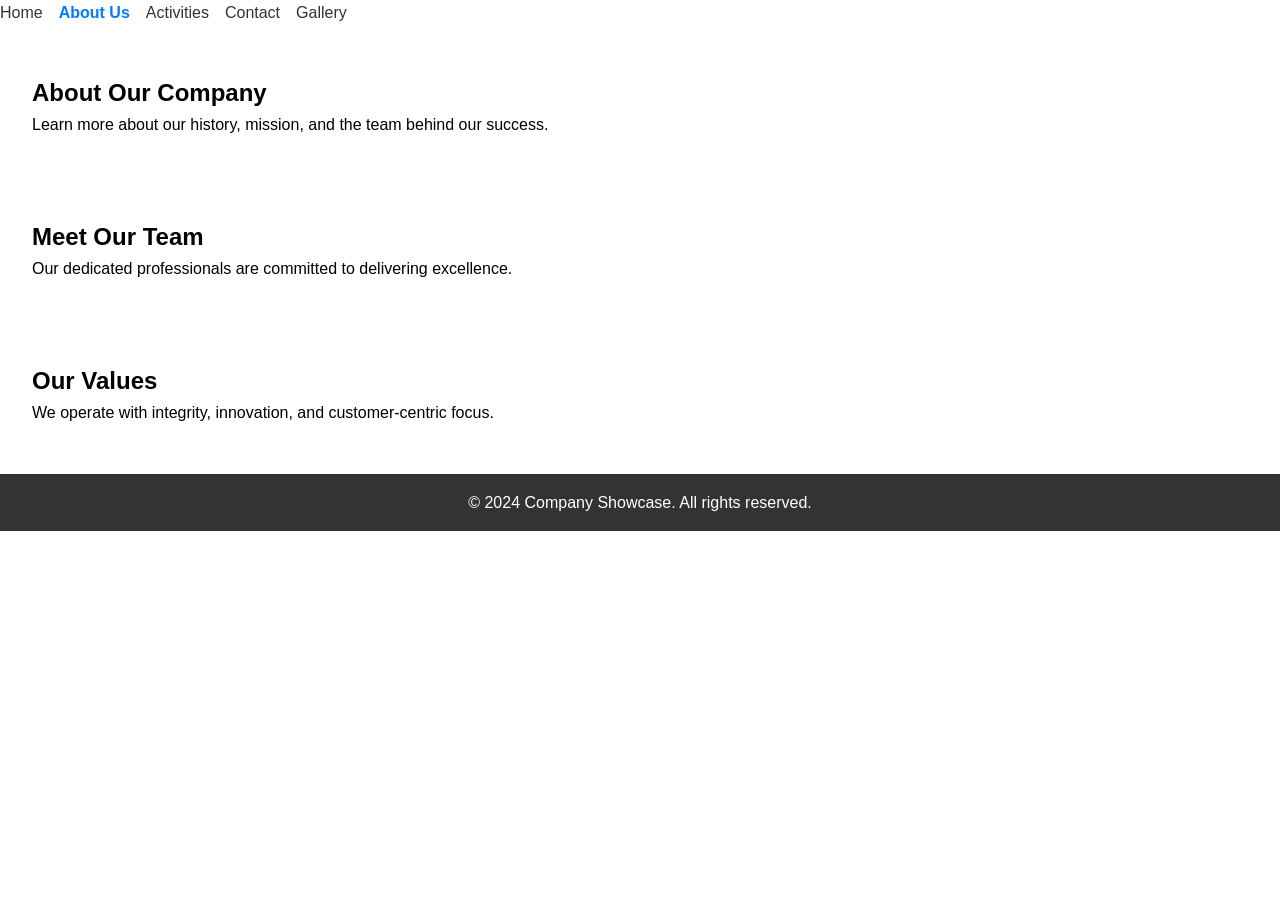
==== about.html @ d8c82934 "Task 1: Project initialization" ====
<!DOCTYPE html>
<html lang="en">
<head>
    <meta charset="UTF-8">
    <meta name="viewport" content="width=device-width, initial-scale=1.0">
    <title>About Us - Company Showcase</title>
    <link rel="stylesheet" href="css/style.css">
</head>
<body>
    <header>
        <!-- Navigation and company logo will go here -->
        <nav>
            <ul>
                <li><a href="index.html">Home</a></li>
                <li><a href="about.html" class="active">About Us</a></li>
                <li><a href="activities.html">Activities</a></li>
                <li><a href="contact.html">Contact</a></li>
                <li><a href="gallery.html">Gallery</a></li>
            </ul>
        </nav>
    </header>
    
    <main>
        <!-- Main content for about page will go here -->
        <section id="company-story">
            <h1>About Our Company</h1>
            <p>Learn more about our history, mission, and the team behind our success.</p>
        </section>
        
        <section id="team">
            <h2>Meet Our Team</h2>
            <p>Our dedicated professionals are committed to delivering excellence.</p>
        </section>
        
        <section id="values">
            <h2>Our Values</h2>
            <p>We operate with integrity, innovation, and customer-centric focus.</p>
        </section>
    </main>
    
    <footer>
        <!-- Footer content will go here -->
        <p>&copy; 2024 Company Showcase. All rights reserved.</p>
    </footer>
    
    <script src="js/main.js"></script>
</body>
</html>
---- css/style.css ----
/* Main CSS file for Company Showcase Website */
/* This file will be expanded in Task 2 */

/* Basic reset and setup */
* {
    margin: 0;
    padding: 0;
    box-sizing: border-box;
}

body {
    font-family: Arial, sans-serif;
    line-height: 1.6;
}

/* Basic navigation styling */
nav ul {
    list-style: none;
    display: flex;
    gap: 1rem;
}

nav a {
    text-decoration: none;
    color: #333;
}

nav a.active {
    font-weight: bold;
    color: #007bff;
}

/* Basic section styling */
section {
    padding: 2rem;
    margin: 1rem 0;
}

/* Basic footer styling */
footer {
    background-color: #333;
    color: white;
    text-align: center;
    padding: 1rem;
}
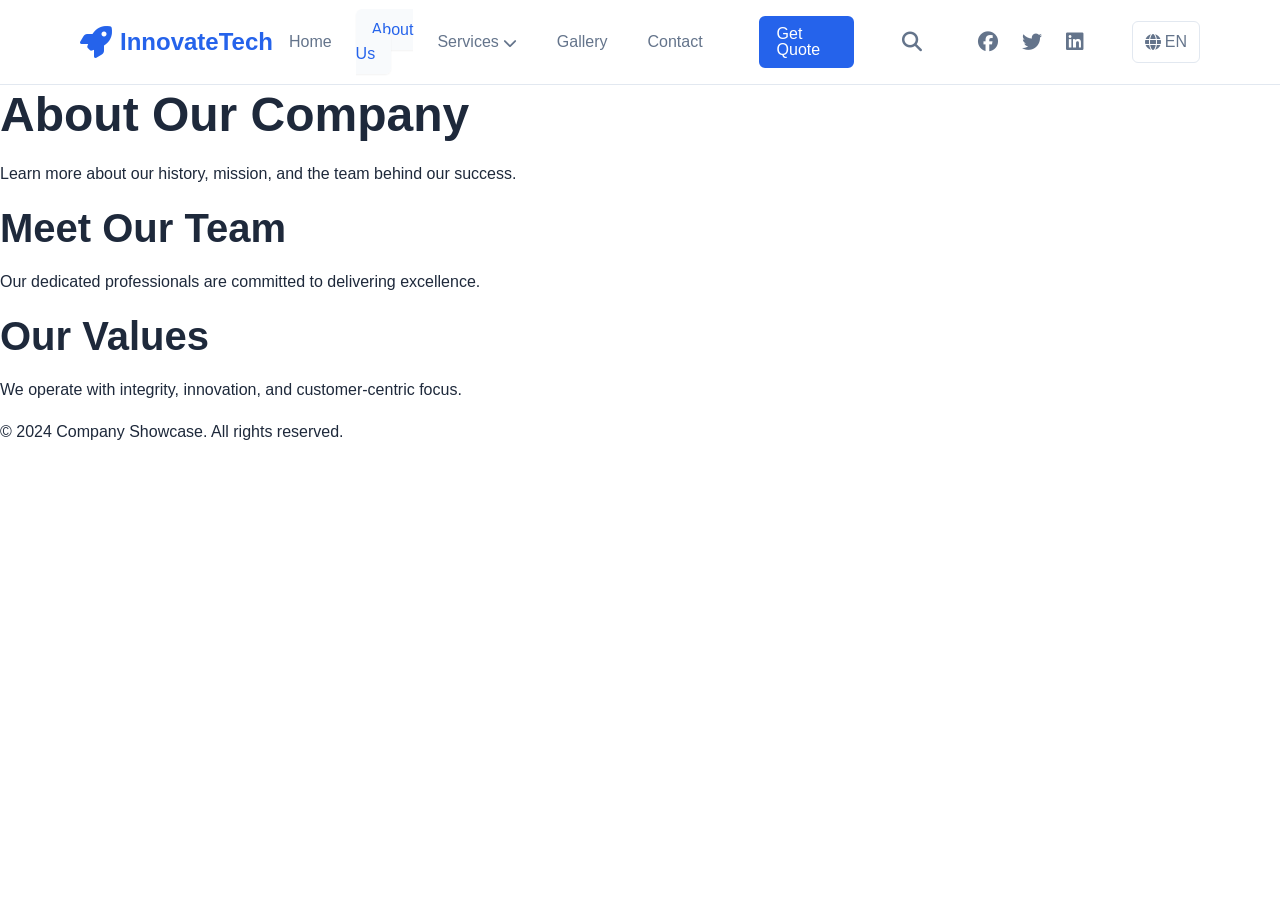
==== commit 7578d6d1: "Task - 3 & Task - 4" ====
--- a/about.html
+++ b/about.html
@@ -3,21 +3,117 @@
 <head>
     <meta charset="UTF-8">
     <meta name="viewport" content="width=device-width, initial-scale=1.0">
-    <title>About Us - Company Showcase</title>
+    <title>About Us - InnovateTech Solutions</title>
+    <meta name="description" content="Learn about InnovateTech Solutions - our history, mission, values, and the team behind our success in technology consulting.">
     <link rel="stylesheet" href="css/style.css">
+    <link rel="stylesheet" href="https://cdnjs.cloudflare.com/ajax/libs/font-awesome/6.4.0/css/all.min.css">
 </head>
 <body>
-    <header>
-        <!-- Navigation and company logo will go here -->
-        <nav>
-            <ul>
-                <li><a href="index.html">Home</a></li>
-                <li><a href="about.html" class="active">About Us</a></li>
-                <li><a href="activities.html">Activities</a></li>
-                <li><a href="contact.html">Contact</a></li>
-                <li><a href="gallery.html">Gallery</a></li>
-            </ul>
-        </nav>
+    <!-- Header with Navigation -->
+    <header class="header">
+        <div class="container">
+            <nav class="nav" role="navigation" aria-label="Main navigation">
+                <!-- Company Logo -->
+                <a href="index.html" class="nav-brand" aria-label="InnovateTech Solutions - Home">
+                    <i class="fas fa-rocket"></i>
+                    <span>InnovateTech</span>
+                </a>
+                
+                <!-- Desktop Navigation -->
+                <div class="nav-menu">
+                    <ul class="nav-links">
+                        <li><a href="index.html" class="nav-link">Home</a></li>
+                        <li><a href="about.html" class="nav-link active">About Us</a></li>
+                        <li class="nav-dropdown">
+                            <a href="activities.html" class="nav-link nav-dropdown-toggle">Services</a>
+                            <div class="nav-dropdown-menu">
+                                <a href="activities.html#web-development" class="nav-dropdown-item">Web Development</a>
+                                <a href="activities.html#mobile-solutions" class="nav-dropdown-item">Mobile Solutions</a>
+                                <a href="activities.html#cloud-services" class="nav-dropdown-item">Cloud Services</a>
+                                <a href="activities.html#digital-consulting" class="nav-dropdown-item">Digital Consulting</a>
+                            </div>
+                        </li>
+                        <li><a href="gallery.html" class="nav-link">Gallery</a></li>
+                        <li><a href="contact.html" class="nav-link">Contact</a></li>
+                    </ul>
+                    
+                    <!-- CTA Buttons -->
+                    <div class="nav-cta">
+                        <a href="contact.html" class="btn btn-primary">Get Quote</a>
+                    </div>
+                    
+                    <!-- Search -->
+                    <div class="nav-search">
+                        <button class="nav-search-toggle" aria-label="Search">
+                            <i class="fas fa-search"></i>
+                        </button>
+                        <div class="nav-search-form">
+                            <input type="search" class="nav-search-input" placeholder="Search..." aria-label="Search">
+                        </div>
+                    </div>
+                    
+                    <!-- Social Media -->
+                    <div class="nav-social">
+                        <a href="#" class="nav-social-link" aria-label="Facebook">
+                            <i class="fab fa-facebook"></i>
+                        </a>
+                        <a href="#" class="nav-social-link" aria-label="Twitter">
+                            <i class="fab fa-twitter"></i>
+                        </a>
+                        <a href="#" class="nav-social-link" aria-label="LinkedIn">
+                            <i class="fab fa-linkedin"></i>
+                        </a>
+                    </div>
+                    
+                    <!-- Language Switcher -->
+                    <div class="nav-language">
+                        <button class="nav-language-toggle" aria-label="Language">
+                            <i class="fas fa-globe"></i>
+                            EN
+                        </button>
+                        <div class="nav-language-menu">
+                            <a href="#" class="nav-language-option" data-lang="en">English</a>
+                            <a href="#" class="nav-language-option" data-lang="es">Español</a>
+                            <a href="#" class="nav-language-option" data-lang="fr">Français</a>
+                        </div>
+                    </div>
+                    
+                    <!-- Mobile Menu Toggle -->
+                    <button class="nav-toggle" id="nav-toggle" aria-label="Toggle navigation menu" aria-expanded="false">
+                        <span></span>
+                        <span></span>
+                        <span></span>
+                    </button>
+                </div>
+            </nav>
+        </div>
+        
+        <!-- Mobile Navigation Menu -->
+        <div class="nav-mobile" id="nav-mobile">
+            <div class="nav-mobile-header">
+                <div class="nav-mobile-brand">
+                    <i class="fas fa-rocket"></i>
+                    <span>InnovateTech</span>
+                </div>
+                <button class="nav-mobile-close" aria-label="Close mobile menu">
+                    <i class="fas fa-times"></i>
+                </button>
+            </div>
+            <div class="nav-mobile-links">
+                <a href="index.html" class="nav-mobile-link">Home</a>
+                <a href="about.html" class="nav-mobile-link active">About Us</a>
+                <a href="activities.html" class="nav-mobile-link">Services</a>
+                <a href="gallery.html" class="nav-mobile-link">Gallery</a>
+                <a href="contact.html" class="nav-mobile-link">Contact</a>
+            </div>
+            <div class="nav-mobile-cta">
+                <a href="contact.html" class="btn btn-primary">Get Quote</a>
+                <a href="tel:+1234567890" class="btn btn-outline">Call Us</a>
+            </div>
+        </div>
+        
+        <!-- Mobile Menu Overlay -->
+        <div class="nav-overlay" id="nav-overlay"></div>
     </header>
     
     <main>
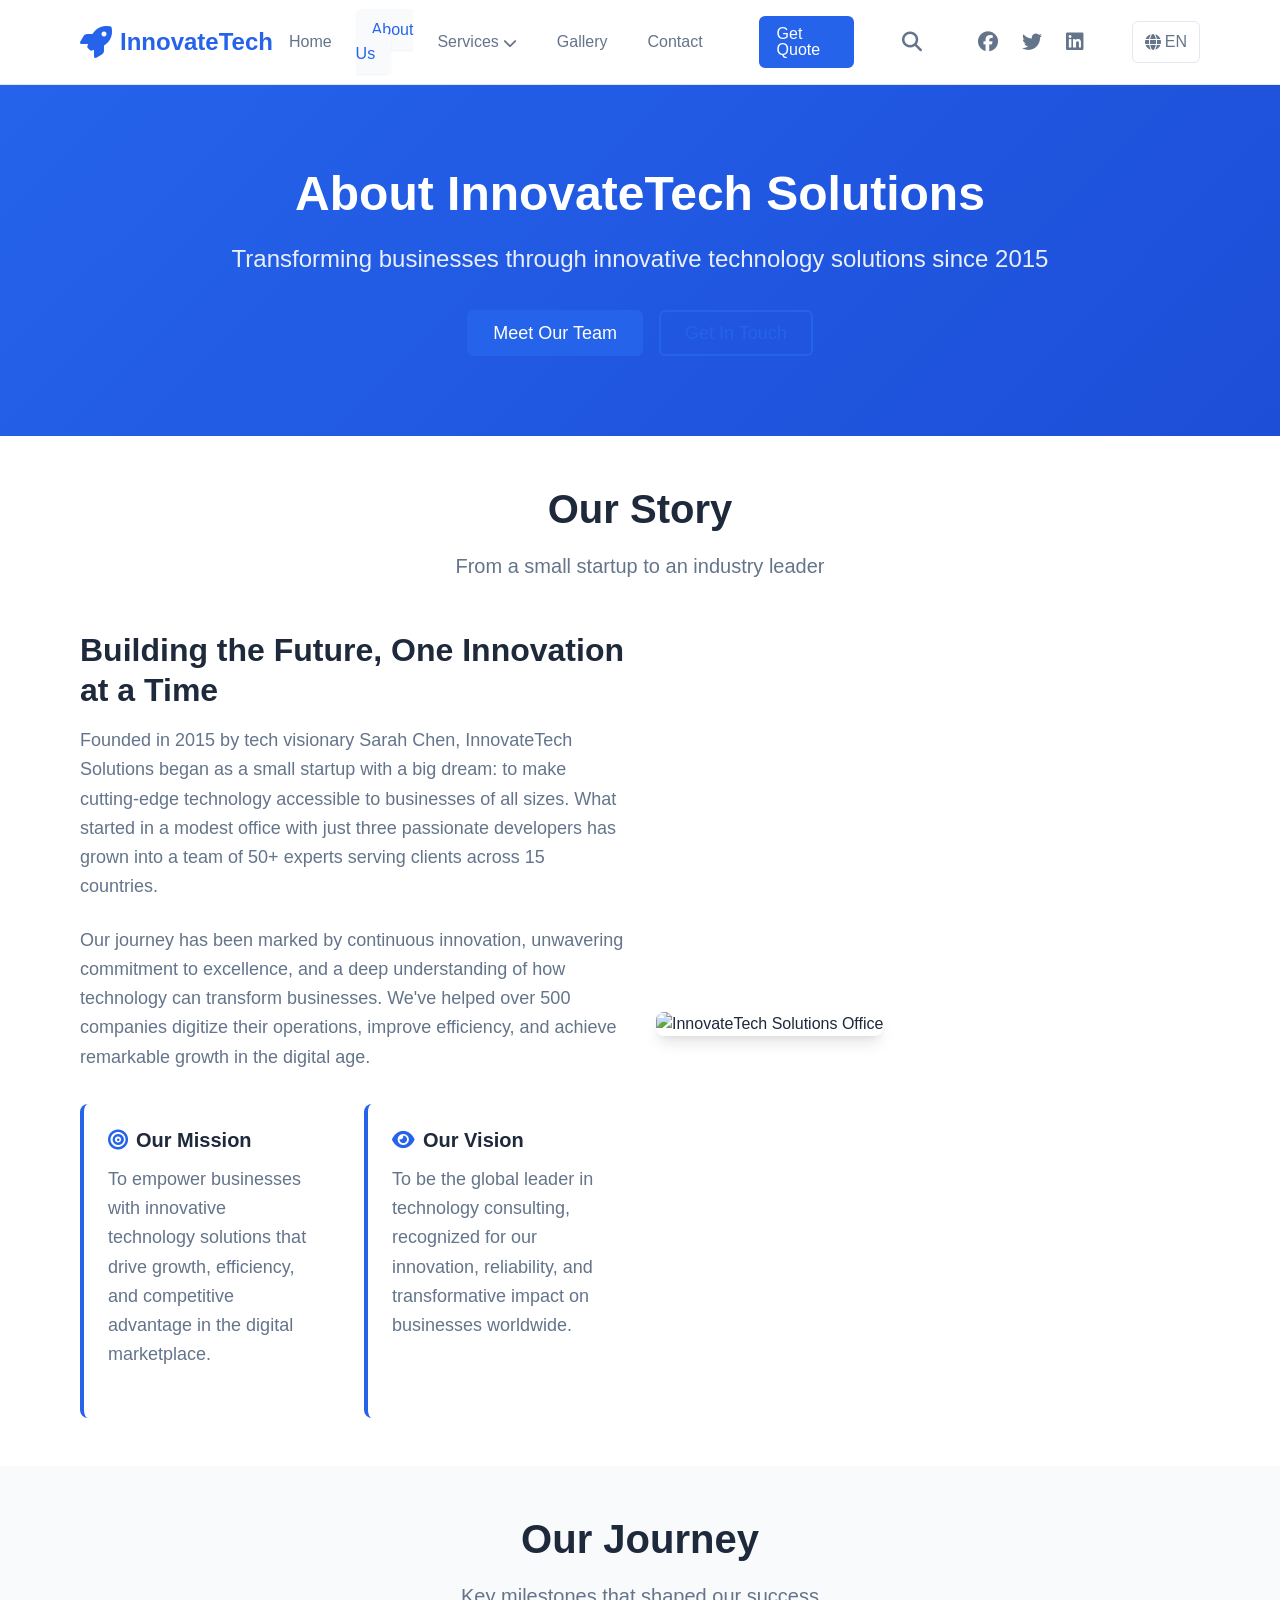
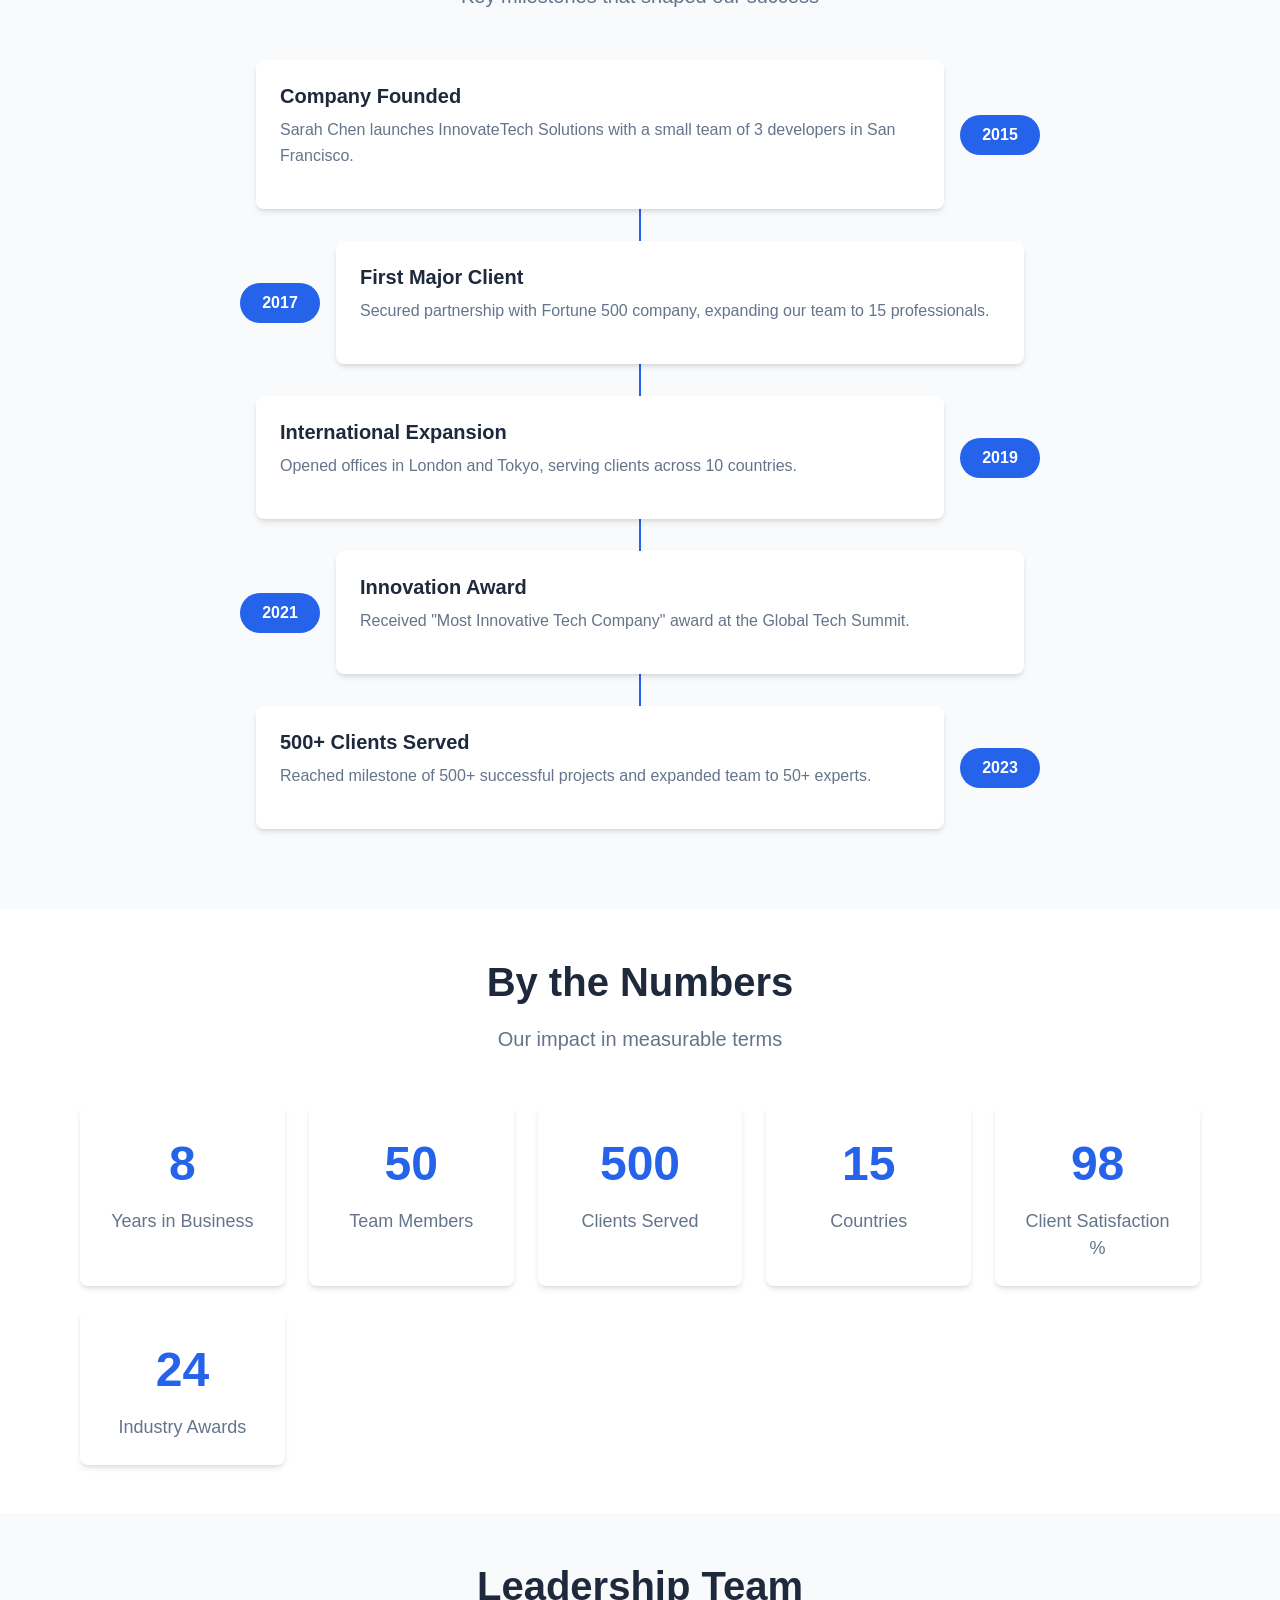
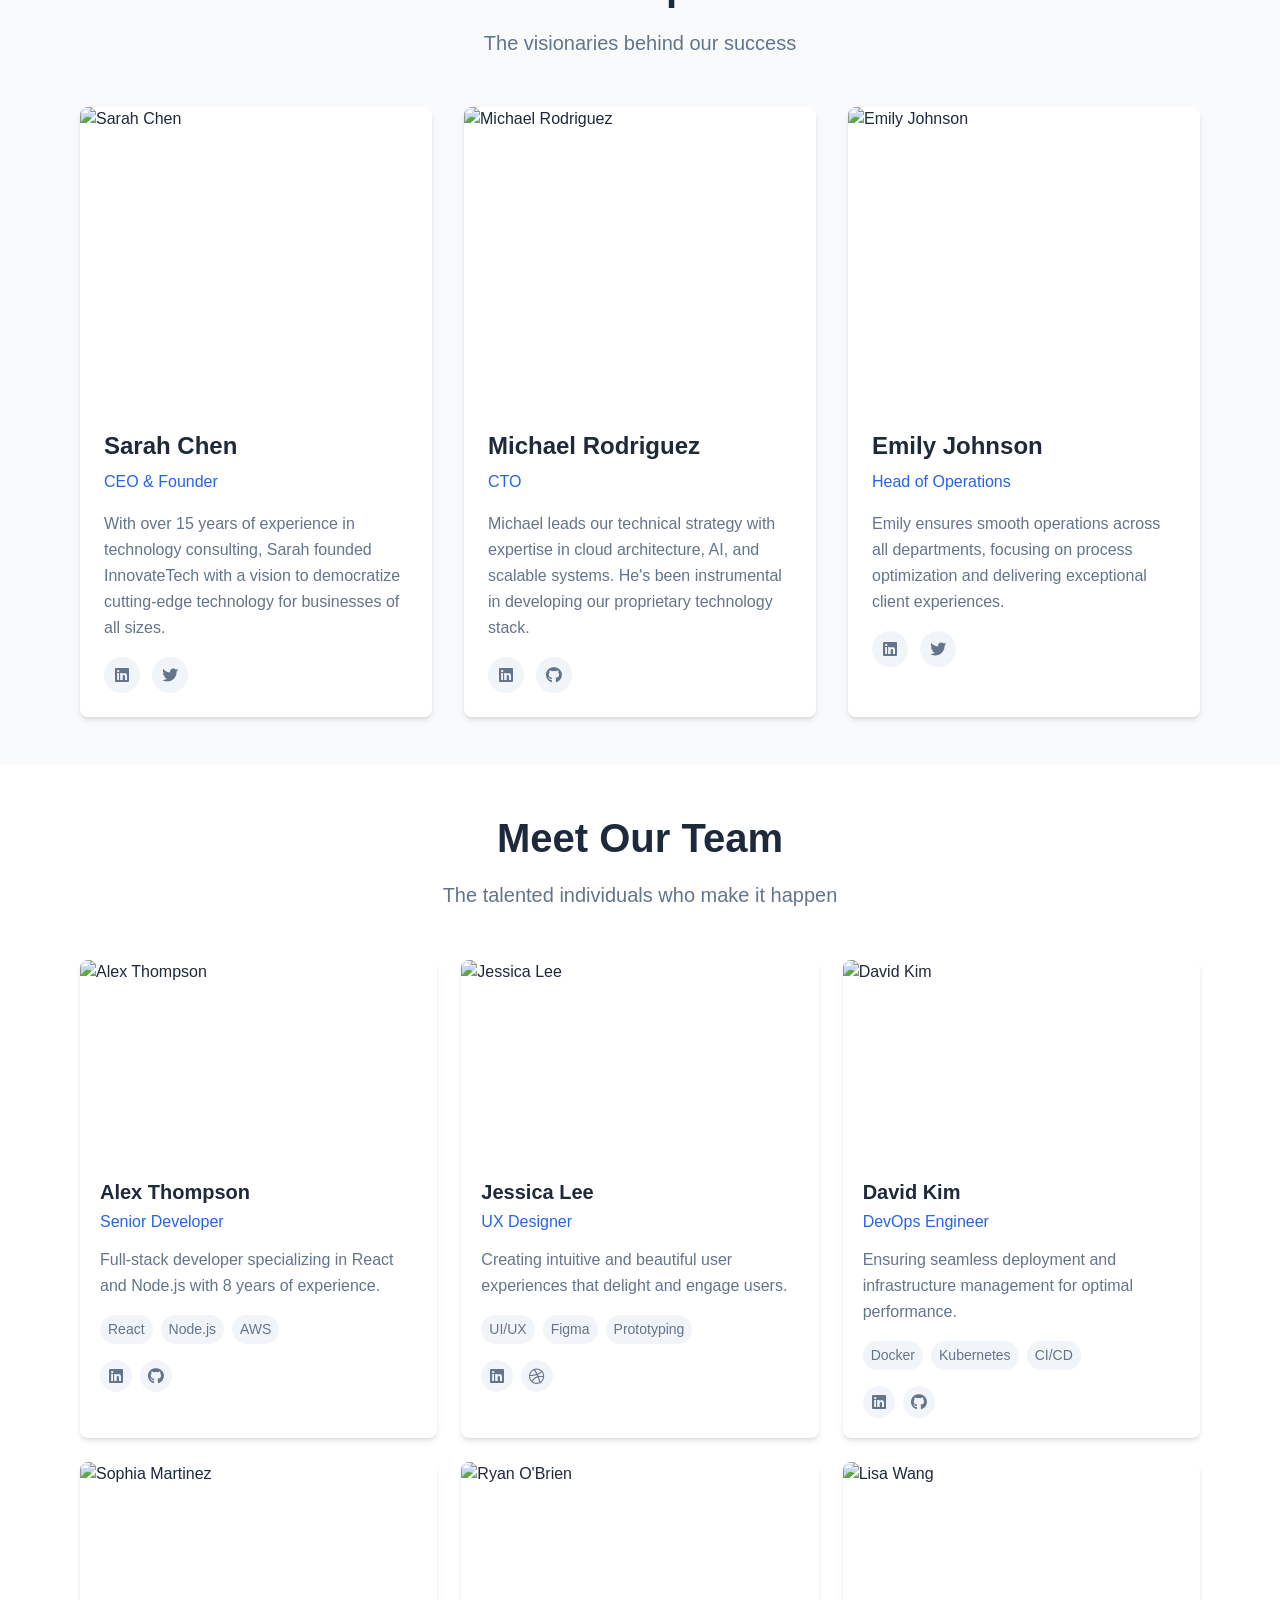
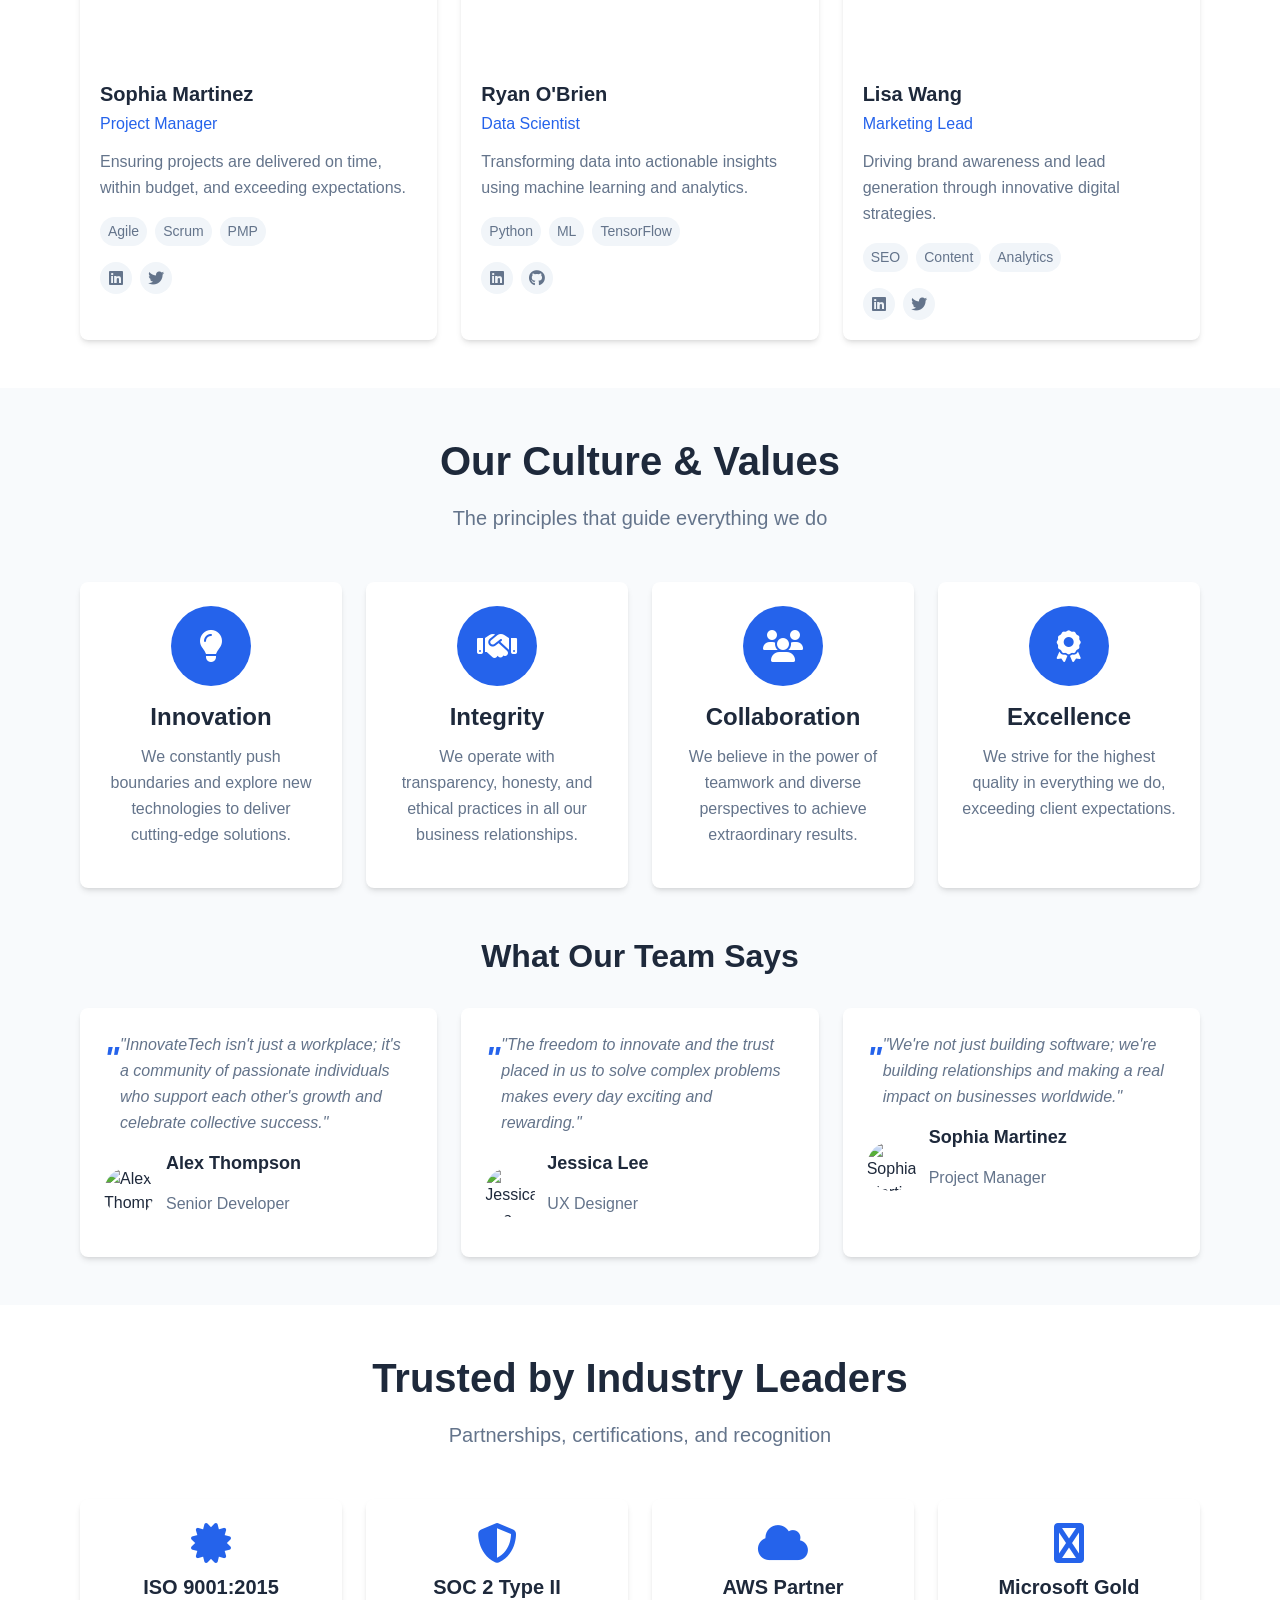
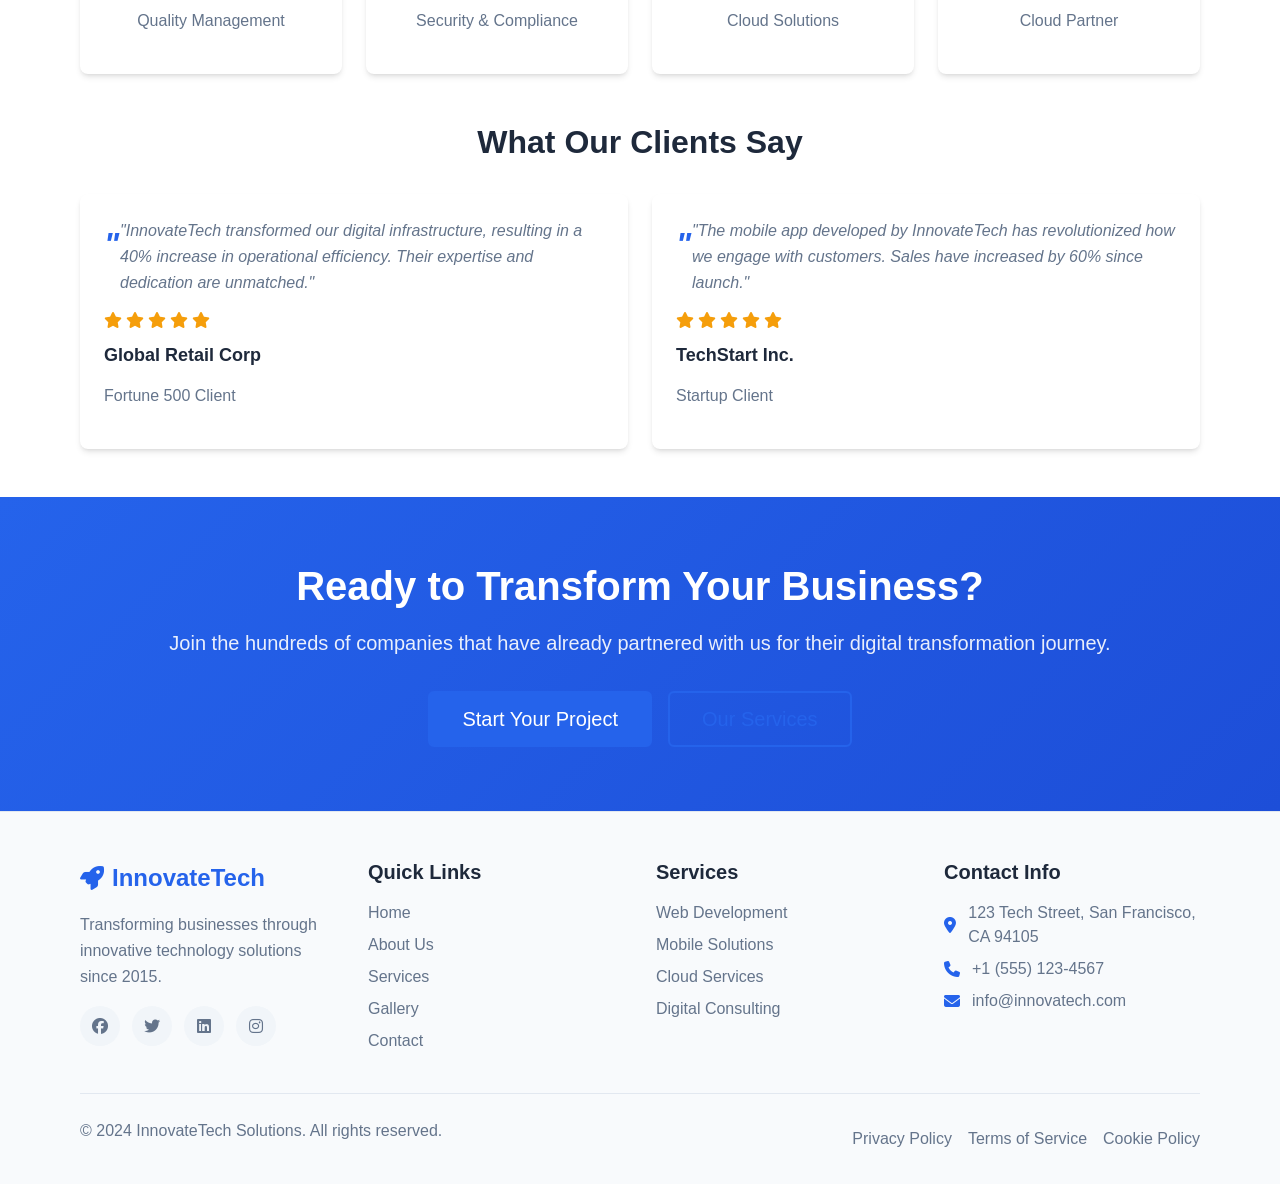
==== commit 57a77bf9: "Implement comprehensive About Us page with company story, team profiles, culture, statistics, leader" ====
--- a/about.html
+++ b/about.html
@@ -115,30 +115,627 @@
         <!-- Mobile Menu Overlay -->
         <div class="nav-overlay" id="nav-overlay"></div>
     </header>
-    
+
     <main>
-        <!-- Main content for about page will go here -->
-        <section id="company-story">
-            <h1>About Our Company</h1>
-            <p>Learn more about our history, mission, and the team behind our success.</p>
-        </section>
-        
-        <section id="team">
-            <h2>Meet Our Team</h2>
-            <p>Our dedicated professionals are committed to delivering excellence.</p>
-        </section>
-        
-        <section id="values">
-            <h2>Our Values</h2>
-            <p>We operate with integrity, innovation, and customer-centric focus.</p>
+        <!-- Hero Section -->
+        <section class="hero hero-about">
+            <div class="container">
+                <div class="hero-content">
+                    <h1 class="hero-title">About InnovateTech Solutions</h1>
+                    <p class="hero-subtitle">Transforming businesses through innovative technology solutions since 2015</p>
+                    <div class="hero-cta">
+                        <a href="#team" class="btn btn-primary">Meet Our Team</a>
+                        <a href="#contact" class="btn btn-outline">Get In Touch</a>
+                    </div>
+                </div>
+            </div>
+        </section>
+
+        <!-- Company Story Section -->
+        <section id="company-story" class="section">
+            <div class="container">
+                <div class="section-header">
+                    <h2 class="section-title">Our Story</h2>
+                    <p class="section-subtitle">From a small startup to an industry leader</p>
+                </div>
+                
+                <div class="story-content">
+                    <div class="story-text">
+                        <h3>Building the Future, One Innovation at a Time</h3>
+                        <p>Founded in 2015 by tech visionary Sarah Chen, InnovateTech Solutions began as a small startup with a big dream: to make cutting-edge technology accessible to businesses of all sizes. What started in a modest office with just three passionate developers has grown into a team of 50+ experts serving clients across 15 countries.</p>
+                        
+                        <p>Our journey has been marked by continuous innovation, unwavering commitment to excellence, and a deep understanding of how technology can transform businesses. We've helped over 500 companies digitize their operations, improve efficiency, and achieve remarkable growth in the digital age.</p>
+                        
+                        <div class="mission-vision">
+                            <div class="mission">
+                                <h4><i class="fas fa-bullseye"></i> Our Mission</h4>
+                                <p>To empower businesses with innovative technology solutions that drive growth, efficiency, and competitive advantage in the digital marketplace.</p>
+                            </div>
+                            <div class="vision">
+                                <h4><i class="fas fa-eye"></i> Our Vision</h4>
+                                <p>To be the global leader in technology consulting, recognized for our innovation, reliability, and transformative impact on businesses worldwide.</p>
+                            </div>
+                        </div>
+                    </div>
+                    
+                    <div class="story-image">
+                        <img src="https://via.placeholder.com/600x400/2563eb/ffffff?text=Our+Office" alt="InnovateTech Solutions Office">
+                    </div>
+                </div>
+            </div>
+        </section>
+
+        <!-- Timeline Section -->
+        <section id="timeline" class="section section-secondary">
+            <div class="container">
+                <div class="section-header">
+                    <h2 class="section-title">Our Journey</h2>
+                    <p class="section-subtitle">Key milestones that shaped our success</p>
+                </div>
+                
+                <div class="timeline">
+                    <div class="timeline-item">
+                        <div class="timeline-year">2015</div>
+                        <div class="timeline-content">
+                            <h3>Company Founded</h3>
+                            <p>Sarah Chen launches InnovateTech Solutions with a small team of 3 developers in San Francisco.</p>
+                        </div>
+                    </div>
+                    
+                    <div class="timeline-item">
+                        <div class="timeline-year">2017</div>
+                        <div class="timeline-content">
+                            <h3>First Major Client</h3>
+                            <p>Secured partnership with Fortune 500 company, expanding our team to 15 professionals.</p>
+                        </div>
+                    </div>
+                    
+                    <div class="timeline-item">
+                        <div class="timeline-year">2019</div>
+                        <div class="timeline-content">
+                            <h3>International Expansion</h3>
+                            <p>Opened offices in London and Tokyo, serving clients across 10 countries.</p>
+                        </div>
+                    </div>
+                    
+                    <div class="timeline-item">
+                        <div class="timeline-year">2021</div>
+                        <div class="timeline-content">
+                            <h3>Innovation Award</h3>
+                            <p>Received "Most Innovative Tech Company" award at the Global Tech Summit.</p>
+                        </div>
+                    </div>
+                    
+                    <div class="timeline-item">
+                        <div class="timeline-year">2023</div>
+                        <div class="timeline-content">
+                            <h3>500+ Clients Served</h3>
+                            <p>Reached milestone of 500+ successful projects and expanded team to 50+ experts.</p>
+                        </div>
+                    </div>
+                </div>
+            </div>
+        </section>
+
+        <!-- Company Statistics Section -->
+        <section id="statistics" class="section">
+            <div class="container">
+                <div class="section-header">
+                    <h2 class="section-title">By the Numbers</h2>
+                    <p class="section-subtitle">Our impact in measurable terms</p>
+                </div>
+                
+                <div class="stats-grid">
+                    <div class="stat-item">
+                        <div class="stat-number" data-target="8">0</div>
+                        <div class="stat-label">Years in Business</div>
+                    </div>
+                    <div class="stat-item">
+                        <div class="stat-number" data-target="50">0</div>
+                        <div class="stat-label">Team Members</div>
+                    </div>
+                    <div class="stat-item">
+                        <div class="stat-number" data-target="500">0</div>
+                        <div class="stat-label">Clients Served</div>
+                    </div>
+                    <div class="stat-item">
+                        <div class="stat-number" data-target="15">0</div>
+                        <div class="stat-label">Countries</div>
+                    </div>
+                    <div class="stat-item">
+                        <div class="stat-number" data-target="98">0</div>
+                        <div class="stat-label">Client Satisfaction %</div>
+                    </div>
+                    <div class="stat-item">
+                        <div class="stat-number" data-target="24">0</div>
+                        <div class="stat-label">Industry Awards</div>
+                    </div>
+                </div>
+            </div>
+        </section>
+
+        <!-- Leadership Section -->
+        <section id="leadership" class="section section-secondary">
+            <div class="container">
+                <div class="section-header">
+                    <h2 class="section-title">Leadership Team</h2>
+                    <p class="section-subtitle">The visionaries behind our success</p>
+                </div>
+                
+                <div class="leadership-grid">
+                    <div class="leader-card">
+                        <div class="leader-image">
+                            <img src="https://via.placeholder.com/300x300/2563eb/ffffff?text=Sarah+Chen" alt="Sarah Chen">
+                        </div>
+                        <div class="leader-info">
+                            <h3>Sarah Chen</h3>
+                            <p class="leader-title">CEO & Founder</p>
+                            <p class="leader-bio">With over 15 years of experience in technology consulting, Sarah founded InnovateTech with a vision to democratize cutting-edge technology for businesses of all sizes.</p>
+                            <div class="leader-social">
+                                <a href="#" aria-label="Sarah Chen LinkedIn"><i class="fab fa-linkedin"></i></a>
+                                <a href="#" aria-label="Sarah Chen Twitter"><i class="fab fa-twitter"></i></a>
+                            </div>
+                        </div>
+                    </div>
+                    
+                    <div class="leader-card">
+                        <div class="leader-image">
+                            <img src="https://via.placeholder.com/300x300/2563eb/ffffff?text=Michael+Rodriguez" alt="Michael Rodriguez">
+                        </div>
+                        <div class="leader-info">
+                            <h3>Michael Rodriguez</h3>
+                            <p class="leader-title">CTO</p>
+                            <p class="leader-bio">Michael leads our technical strategy with expertise in cloud architecture, AI, and scalable systems. He's been instrumental in developing our proprietary technology stack.</p>
+                            <div class="leader-social">
+                                <a href="#" aria-label="Michael Rodriguez LinkedIn"><i class="fab fa-linkedin"></i></a>
+                                <a href="#" aria-label="Michael Rodriguez GitHub"><i class="fab fa-github"></i></a>
+                            </div>
+                        </div>
+                    </div>
+                    
+                    <div class="leader-card">
+                        <div class="leader-image">
+                            <img src="https://via.placeholder.com/300x300/2563eb/ffffff?text=Emily+Johnson" alt="Emily Johnson">
+                        </div>
+                        <div class="leader-info">
+                            <h3>Emily Johnson</h3>
+                            <p class="leader-title">Head of Operations</p>
+                            <p class="leader-bio">Emily ensures smooth operations across all departments, focusing on process optimization and delivering exceptional client experiences.</p>
+                            <div class="leader-social">
+                                <a href="#" aria-label="Emily Johnson LinkedIn"><i class="fab fa-linkedin"></i></a>
+                                <a href="#" aria-label="Emily Johnson Twitter"><i class="fab fa-twitter"></i></a>
+                            </div>
+                        </div>
+                    </div>
+                </div>
+            </div>
+        </section>
+
+        <!-- Team Section -->
+        <section id="team" class="section">
+            <div class="container">
+                <div class="section-header">
+                    <h2 class="section-title">Meet Our Team</h2>
+                    <p class="section-subtitle">The talented individuals who make it happen</p>
+                </div>
+                
+                <div class="team-grid">
+                    <div class="team-member">
+                        <div class="member-image">
+                            <img src="https://via.placeholder.com/250x250/2563eb/ffffff?text=Alex+Thompson" alt="Alex Thompson">
+                        </div>
+                        <div class="member-info">
+                            <h3>Alex Thompson</h3>
+                            <p class="member-title">Senior Developer</p>
+                            <p class="member-bio">Full-stack developer specializing in React and Node.js with 8 years of experience.</p>
+                            <div class="member-skills">
+                                <span class="skill-tag">React</span>
+                                <span class="skill-tag">Node.js</span>
+                                <span class="skill-tag">AWS</span>
+                            </div>
+                            <div class="member-social">
+                                <a href="#" aria-label="Alex Thompson LinkedIn"><i class="fab fa-linkedin"></i></a>
+                                <a href="#" aria-label="Alex Thompson GitHub"><i class="fab fa-github"></i></a>
+                            </div>
+                        </div>
+                    </div>
+                    
+                    <div class="team-member">
+                        <div class="member-image">
+                            <img src="https://via.placeholder.com/250x250/2563eb/ffffff?text=Jessica+Lee" alt="Jessica Lee">
+                        </div>
+                        <div class="member-info">
+                            <h3>Jessica Lee</h3>
+                            <p class="member-title">UX Designer</p>
+                            <p class="member-bio">Creating intuitive and beautiful user experiences that delight and engage users.</p>
+                            <div class="member-skills">
+                                <span class="skill-tag">UI/UX</span>
+                                <span class="skill-tag">Figma</span>
+                                <span class="skill-tag">Prototyping</span>
+                            </div>
+                            <div class="member-social">
+                                <a href="#" aria-label="Jessica Lee LinkedIn"><i class="fab fa-linkedin"></i></a>
+                                <a href="#" aria-label="Jessica Lee Dribbble"><i class="fab fa-dribbble"></i></a>
+                            </div>
+                        </div>
+                    </div>
+                    
+                    <div class="team-member">
+                        <div class="member-image">
+                            <img src="https://via.placeholder.com/250x250/2563eb/ffffff?text=David+Kim" alt="David Kim">
+                        </div>
+                        <div class="member-info">
+                            <h3>David Kim</h3>
+                            <p class="member-title">DevOps Engineer</p>
+                            <p class="member-bio">Ensuring seamless deployment and infrastructure management for optimal performance.</p>
+                            <div class="member-skills">
+                                <span class="skill-tag">Docker</span>
+                                <span class="skill-tag">Kubernetes</span>
+                                <span class="skill-tag">CI/CD</span>
+                            </div>
+                            <div class="member-social">
+                                <a href="#" aria-label="David Kim LinkedIn"><i class="fab fa-linkedin"></i></a>
+                                <a href="#" aria-label="David Kim GitHub"><i class="fab fa-github"></i></a>
+                            </div>
+                        </div>
+                    </div>
+                    
+                    <div class="team-member">
+                        <div class="member-image">
+                            <img src="https://via.placeholder.com/250x250/2563eb/ffffff?text=Sophia+Martinez" alt="Sophia Martinez">
+                        </div>
+                        <div class="member-info">
+                            <h3>Sophia Martinez</h3>
+                            <p class="member-title">Project Manager</p>
+                            <p class="member-bio">Ensuring projects are delivered on time, within budget, and exceeding expectations.</p>
+                            <div class="member-skills">
+                                <span class="skill-tag">Agile</span>
+                                <span class="skill-tag">Scrum</span>
+                                <span class="skill-tag">PMP</span>
+                            </div>
+                            <div class="member-social">
+                                <a href="#" aria-label="Sophia Martinez LinkedIn"><i class="fab fa-linkedin"></i></a>
+                                <a href="#" aria-label="Sophia Martinez Twitter"><i class="fab fa-twitter"></i></a>
+                            </div>
+                        </div>
+                    </div>
+                    
+                    <div class="team-member">
+                        <div class="member-image">
+                            <img src="https://via.placeholder.com/250x250/2563eb/ffffff?text=Ryan+O%27Brien" alt="Ryan O'Brien">
+                        </div>
+                        <div class="member-info">
+                            <h3>Ryan O'Brien</h3>
+                            <p class="member-title">Data Scientist</p>
+                            <p class="member-bio">Transforming data into actionable insights using machine learning and analytics.</p>
+                            <div class="member-skills">
+                                <span class="skill-tag">Python</span>
+                                <span class="skill-tag">ML</span>
+                                <span class="skill-tag">TensorFlow</span>
+                            </div>
+                            <div class="member-social">
+                                <a href="#" aria-label="Ryan O'Brien LinkedIn"><i class="fab fa-linkedin"></i></a>
+                                <a href="#" aria-label="Ryan O'Brien GitHub"><i class="fab fa-github"></i></a>
+                            </div>
+                        </div>
+                    </div>
+                    
+                    <div class="team-member">
+                        <div class="member-image">
+                            <img src="https://via.placeholder.com/250x250/2563eb/ffffff?text=Lisa+Wang" alt="Lisa Wang">
+                        </div>
+                        <div class="member-info">
+                            <h3>Lisa Wang</h3>
+                            <p class="member-title">Marketing Lead</p>
+                            <p class="member-bio">Driving brand awareness and lead generation through innovative digital strategies.</p>
+                            <div class="member-skills">
+                                <span class="skill-tag">SEO</span>
+                                <span class="skill-tag">Content</span>
+                                <span class="skill-tag">Analytics</span>
+                            </div>
+                            <div class="member-social">
+                                <a href="#" aria-label="Lisa Wang LinkedIn"><i class="fab fa-linkedin"></i></a>
+                                <a href="#" aria-label="Lisa Wang Twitter"><i class="fab fa-twitter"></i></a>
+                            </div>
+                        </div>
+                    </div>
+                </div>
+            </div>
+        </section>
+
+        <!-- Company Culture Section -->
+        <section id="culture" class="section section-secondary">
+            <div class="container">
+                <div class="section-header">
+                    <h2 class="section-title">Our Culture & Values</h2>
+                    <p class="section-subtitle">The principles that guide everything we do</p>
+                </div>
+                
+                <div class="values-grid">
+                    <div class="value-card">
+                        <div class="value-icon">
+                            <i class="fas fa-lightbulb"></i>
+                        </div>
+                        <h3>Innovation</h3>
+                        <p>We constantly push boundaries and explore new technologies to deliver cutting-edge solutions.</p>
+                    </div>
+                    
+                    <div class="value-card">
+                        <div class="value-icon">
+                            <i class="fas fa-handshake"></i>
+                        </div>
+                        <h3>Integrity</h3>
+                        <p>We operate with transparency, honesty, and ethical practices in all our business relationships.</p>
+                    </div>
+                    
+                    <div class="value-card">
+                        <div class="value-icon">
+                            <i class="fas fa-users"></i>
+                        </div>
+                        <h3>Collaboration</h3>
+                        <p>We believe in the power of teamwork and diverse perspectives to achieve extraordinary results.</p>
+                    </div>
+                    
+                    <div class="value-card">
+                        <div class="value-icon">
+                            <i class="fas fa-award"></i>
+                        </div>
+                        <h3>Excellence</h3>
+                        <p>We strive for the highest quality in everything we do, exceeding client expectations.</p>
+                    </div>
+                </div>
+                
+                <div class="testimonials">
+                    <h3>What Our Team Says</h3>
+                    <div class="testimonials-grid">
+                        <div class="testimonial">
+                            <div class="testimonial-content">
+                                <p>"InnovateTech isn't just a workplace; it's a community of passionate individuals who support each other's growth and celebrate collective success."</p>
+                            </div>
+                            <div class="testimonial-author">
+                                <img src="https://via.placeholder.com/50x50/2563eb/ffffff?text=AT" alt="Alex Thompson">
+                                <div>
+                                    <h4>Alex Thompson</h4>
+                                    <p>Senior Developer</p>
+                                </div>
+                            </div>
+                        </div>
+                        
+                        <div class="testimonial">
+                            <div class="testimonial-content">
+                                <p>"The freedom to innovate and the trust placed in us to solve complex problems makes every day exciting and rewarding."</p>
+                            </div>
+                            <div class="testimonial-author">
+                                <img src="https://via.placeholder.com/50x50/2563eb/ffffff?text=JL" alt="Jessica Lee">
+                                <div>
+                                    <h4>Jessica Lee</h4>
+                                    <p>UX Designer</p>
+                                </div>
+                            </div>
+                        </div>
+                        
+                        <div class="testimonial">
+                            <div class="testimonial-content">
+                                <p>"We're not just building software; we're building relationships and making a real impact on businesses worldwide."</p>
+                            </div>
+                            <div class="testimonial-author">
+                                <img src="https://via.placeholder.com/50x50/2563eb/ffffff?text=SM" alt="Sophia Martinez">
+                                <div>
+                                    <h4>Sophia Martinez</h4>
+                                    <p>Project Manager</p>
+                                </div>
+                            </div>
+                        </div>
+                    </div>
+                </div>
+            </div>
+        </section>
+
+        <!-- Trust Building Section -->
+        <section id="trust" class="section">
+            <div class="container">
+                <div class="section-header">
+                    <h2 class="section-title">Trusted by Industry Leaders</h2>
+                    <p class="section-subtitle">Partnerships, certifications, and recognition</p>
+                </div>
+                
+                <div class="certifications">
+                    <div class="cert-grid">
+                        <div class="cert-item">
+                            <i class="fas fa-certificate"></i>
+                            <h4>ISO 9001:2015</h4>
+                            <p>Quality Management</p>
+                        </div>
+                        <div class="cert-item">
+                            <i class="fas fa-shield-alt"></i>
+                            <h4>SOC 2 Type II</h4>
+                            <p>Security & Compliance</p>
+                        </div>
+                        <div class="cert-item">
+                            <i class="fas fa-cloud"></i>
+                            <h4>AWS Partner</h4>
+                            <p>Cloud Solutions</p>
+                        </div>
+                        <div class="cert-item">
+                            <i class="fas fa-microsoft"></i>
+                            <h4>Microsoft Gold</h4>
+                            <p>Cloud Partner</p>
+                        </div>
+                    </div>
+                </div>
+                
+                <div class="client-testimonials">
+                    <h3>What Our Clients Say</h3>
+                    <div class="client-testimonials-grid">
+                        <div class="client-testimonial">
+                            <div class="testimonial-content">
+                                <p>"InnovateTech transformed our digital infrastructure, resulting in a 40% increase in operational efficiency. Their expertise and dedication are unmatched."</p>
+                                <div class="rating">
+                                    <i class="fas fa-star"></i>
+                                    <i class="fas fa-star"></i>
+                                    <i class="fas fa-star"></i>
+                                    <i class="fas fa-star"></i>
+                                    <i class="fas fa-star"></i>
+                                </div>
+                            </div>
+                            <div class="client-info">
+                                <h4>Global Retail Corp</h4>
+                                <p>Fortune 500 Client</p>
+                            </div>
+                        </div>
+                        
+                        <div class="client-testimonial">
+                            <div class="testimonial-content">
+                                <p>"The mobile app developed by InnovateTech has revolutionized how we engage with customers. Sales have increased by 60% since launch."</p>
+                                <div class="rating">
+                                    <i class="fas fa-star"></i>
+                                    <i class="fas fa-star"></i>
+                                    <i class="fas fa-star"></i>
+                                    <i class="fas fa-star"></i>
+                                    <i class="fas fa-star"></i>
+                                </div>
+                            </div>
+                            <div class="client-info">
+                                <h4>TechStart Inc.</h4>
+                                <p>Startup Client</p>
+                            </div>
+                        </div>
+                    </div>
+                </div>
+            </div>
+        </section>
+
+        <!-- CTA Section -->
+        <section class="cta-section">
+            <div class="container">
+                <div class="cta-content">
+                    <h2>Ready to Transform Your Business?</h2>
+                    <p>Join the hundreds of companies that have already partnered with us for their digital transformation journey.</p>
+                    <div class="cta-buttons">
+                        <a href="contact.html" class="btn btn-primary btn-large">Start Your Project</a>
+                        <a href="activities.html" class="btn btn-outline btn-large">Our Services</a>
+                    </div>
+                </div>
+            </div>
         </section>
     </main>
-    
-    <footer>
-        <!-- Footer content will go here -->
-        <p>&copy; 2024 Company Showcase. All rights reserved.</p>
+
+    <!-- Footer -->
+    <footer class="footer">
+        <div class="container">
+            <div class="footer-content">
+                <div class="footer-section">
+                    <div class="footer-brand">
+                        <i class="fas fa-rocket"></i>
+                        <span>InnovateTech</span>
+                    </div>
+                    <p>Transforming businesses through innovative technology solutions since 2015.</p>
+                    <div class="footer-social">
+                        <a href="#" aria-label="Facebook"><i class="fab fa-facebook"></i></a>
+                        <a href="#" aria-label="Twitter"><i class="fab fa-twitter"></i></a>
+                        <a href="#" aria-label="LinkedIn"><i class="fab fa-linkedin"></i></a>
+                        <a href="#" aria-label="Instagram"><i class="fab fa-instagram"></i></a>
+                    </div>
+                </div>
+                
+                <div class="footer-section">
+                    <h4>Quick Links</h4>
+                    <ul>
+                        <li><a href="index.html">Home</a></li>
+                        <li><a href="about.html">About Us</a></li>
+                        <li><a href="activities.html">Services</a></li>
+                        <li><a href="gallery.html">Gallery</a></li>
+                        <li><a href="contact.html">Contact</a></li>
+                    </ul>
+                </div>
+                
+                <div class="footer-section">
+                    <h4>Services</h4>
+                    <ul>
+                        <li><a href="activities.html#web-development">Web Development</a></li>
+                        <li><a href="activities.html#mobile-solutions">Mobile Solutions</a></li>
+                        <li><a href="activities.html#cloud-services">Cloud Services</a></li>
+                        <li><a href="activities.html#digital-consulting">Digital Consulting</a></li>
+                    </ul>
+                </div>
+                
+                <div class="footer-section">
+                    <h4>Contact Info</h4>
+                    <ul class="contact-info">
+                        <li><i class="fas fa-map-marker-alt"></i> 123 Tech Street, San Francisco, CA 94105</li>
+                        <li><i class="fas fa-phone"></i> +1 (555) 123-4567</li>
+                        <li><i class="fas fa-envelope"></i> info@innovatech.com</li>
+                    </ul>
+                </div>
+            </div>
+            
+            <div class="footer-bottom">
+                <p>&copy; 2024 InnovateTech Solutions. All rights reserved.</p>
+                <div class="footer-bottom-links">
+                    <a href="#">Privacy Policy</a>
+                    <a href="#">Terms of Service</a>
+                    <a href="#">Cookie Policy</a>
+                </div>
+            </div>
+        </div>
     </footer>
-    
+
     <script src="js/main.js"></script>
+    <script>
+        // Animated Counter for Statistics
+        function animateCounters() {
+            const counters = document.querySelectorAll('.stat-number');
+            const speed = 200;
+
+            counters.forEach(counter => {
+                const animate = () => {
+                    const value = +counter.getAttribute('data-target');
+                    const data = +counter.innerText;
+                    const time = value / speed;
+
+                    if (data < value) {
+                        counter.innerText = Math.ceil(data + time);
+                        setTimeout(animate, 1);
+                    } else {
+                        counter.innerText = value;
+                    }
+                }
+                animate();
+            });
+        }
+
+        // Trigger animation when statistics section is in view
+        const observerOptions = {
+            threshold: 0.5
+        };
+
+        const observer = new IntersectionObserver((entries) => {
+            entries.forEach(entry => {
+                if (entry.isIntersecting) {
+                    animateCounters();
+                    observer.unobserve(entry.target);
+                }
+            });
+        }, observerOptions);
+
+        const statsSection = document.getElementById('statistics');
+        if (statsSection) {
+            observer.observe(statsSection);
+        }
+
+        // Smooth scrolling for anchor links
+        document.querySelectorAll('a[href^="#"]').forEach(anchor => {
+            anchor.addEventListener('click', function (e) {
+                e.preventDefault();
+                const target = document.querySelector(this.getAttribute('href'));
+                if (target) {
+                    target.scrollIntoView({
+                        behavior: 'smooth',
+                        block: 'start'
+                    });
+                }
+            });
+        });
+    </script>
 </body>
 </html>
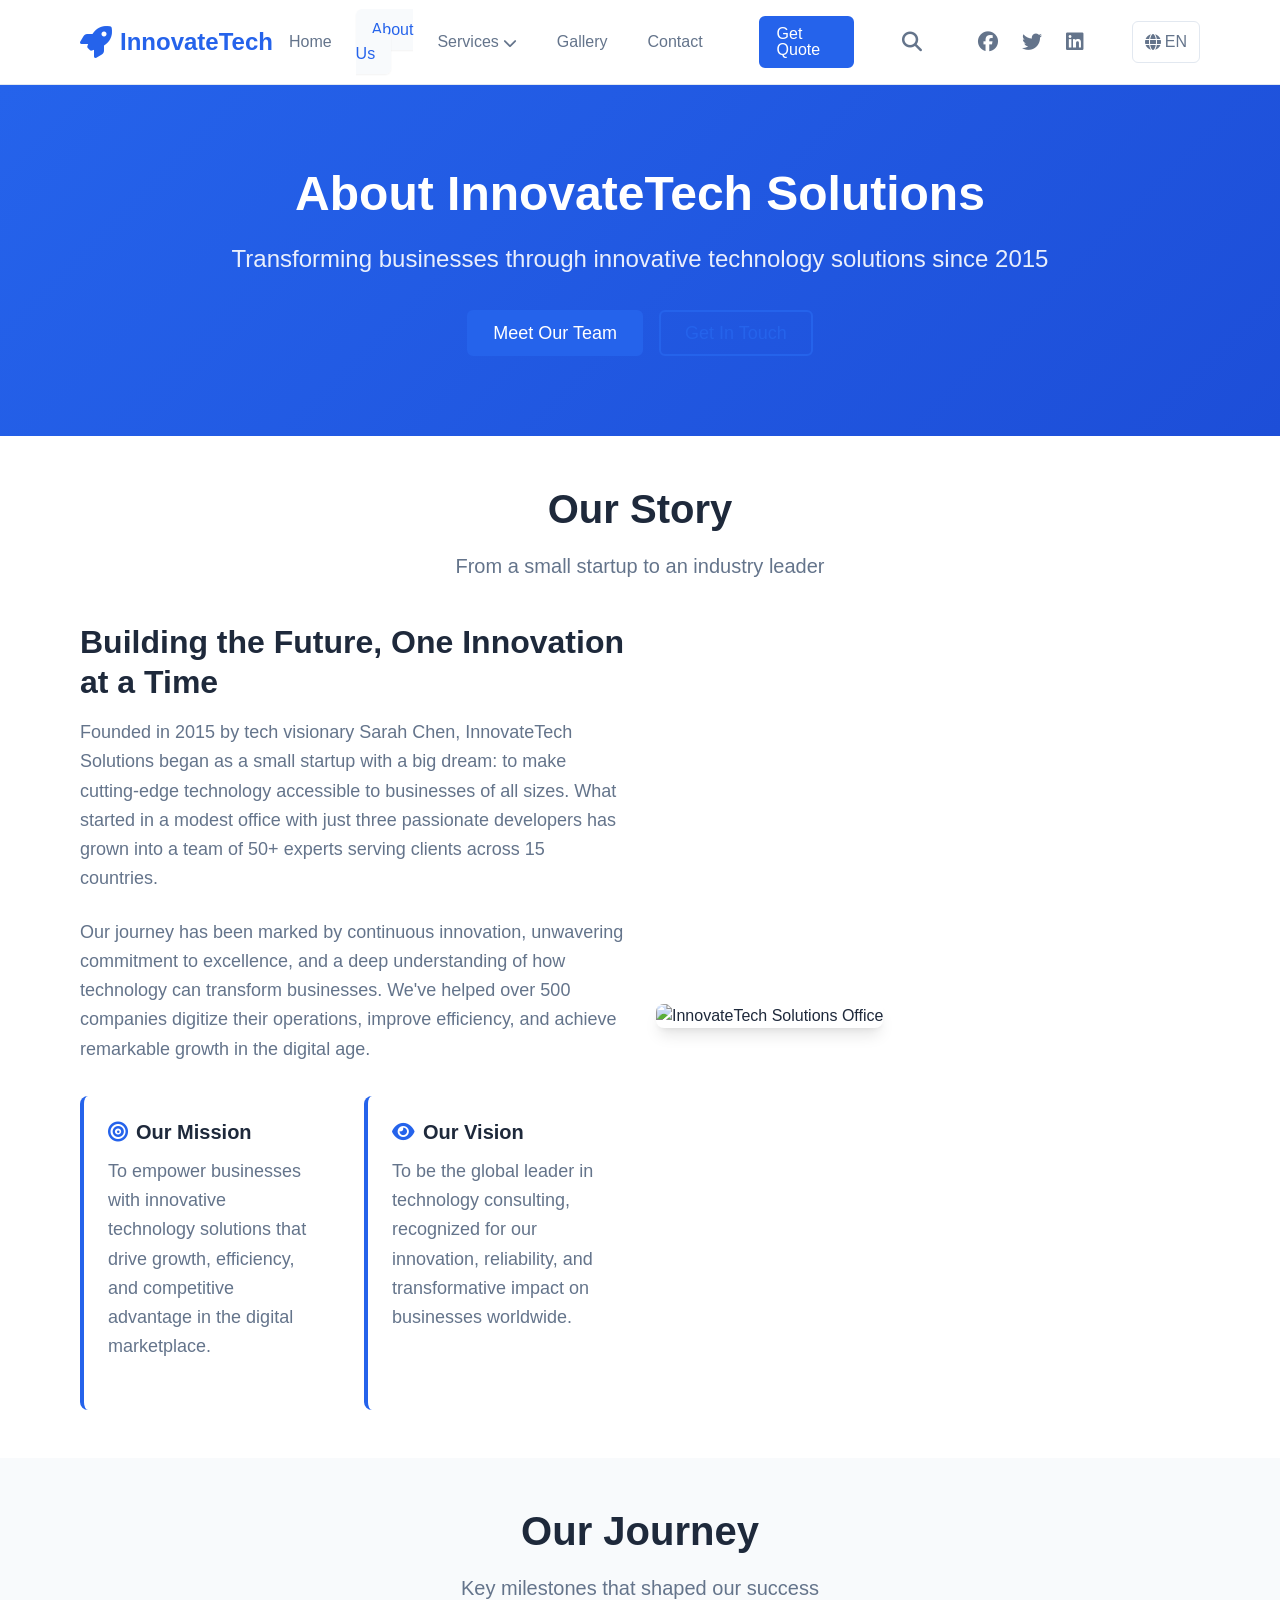
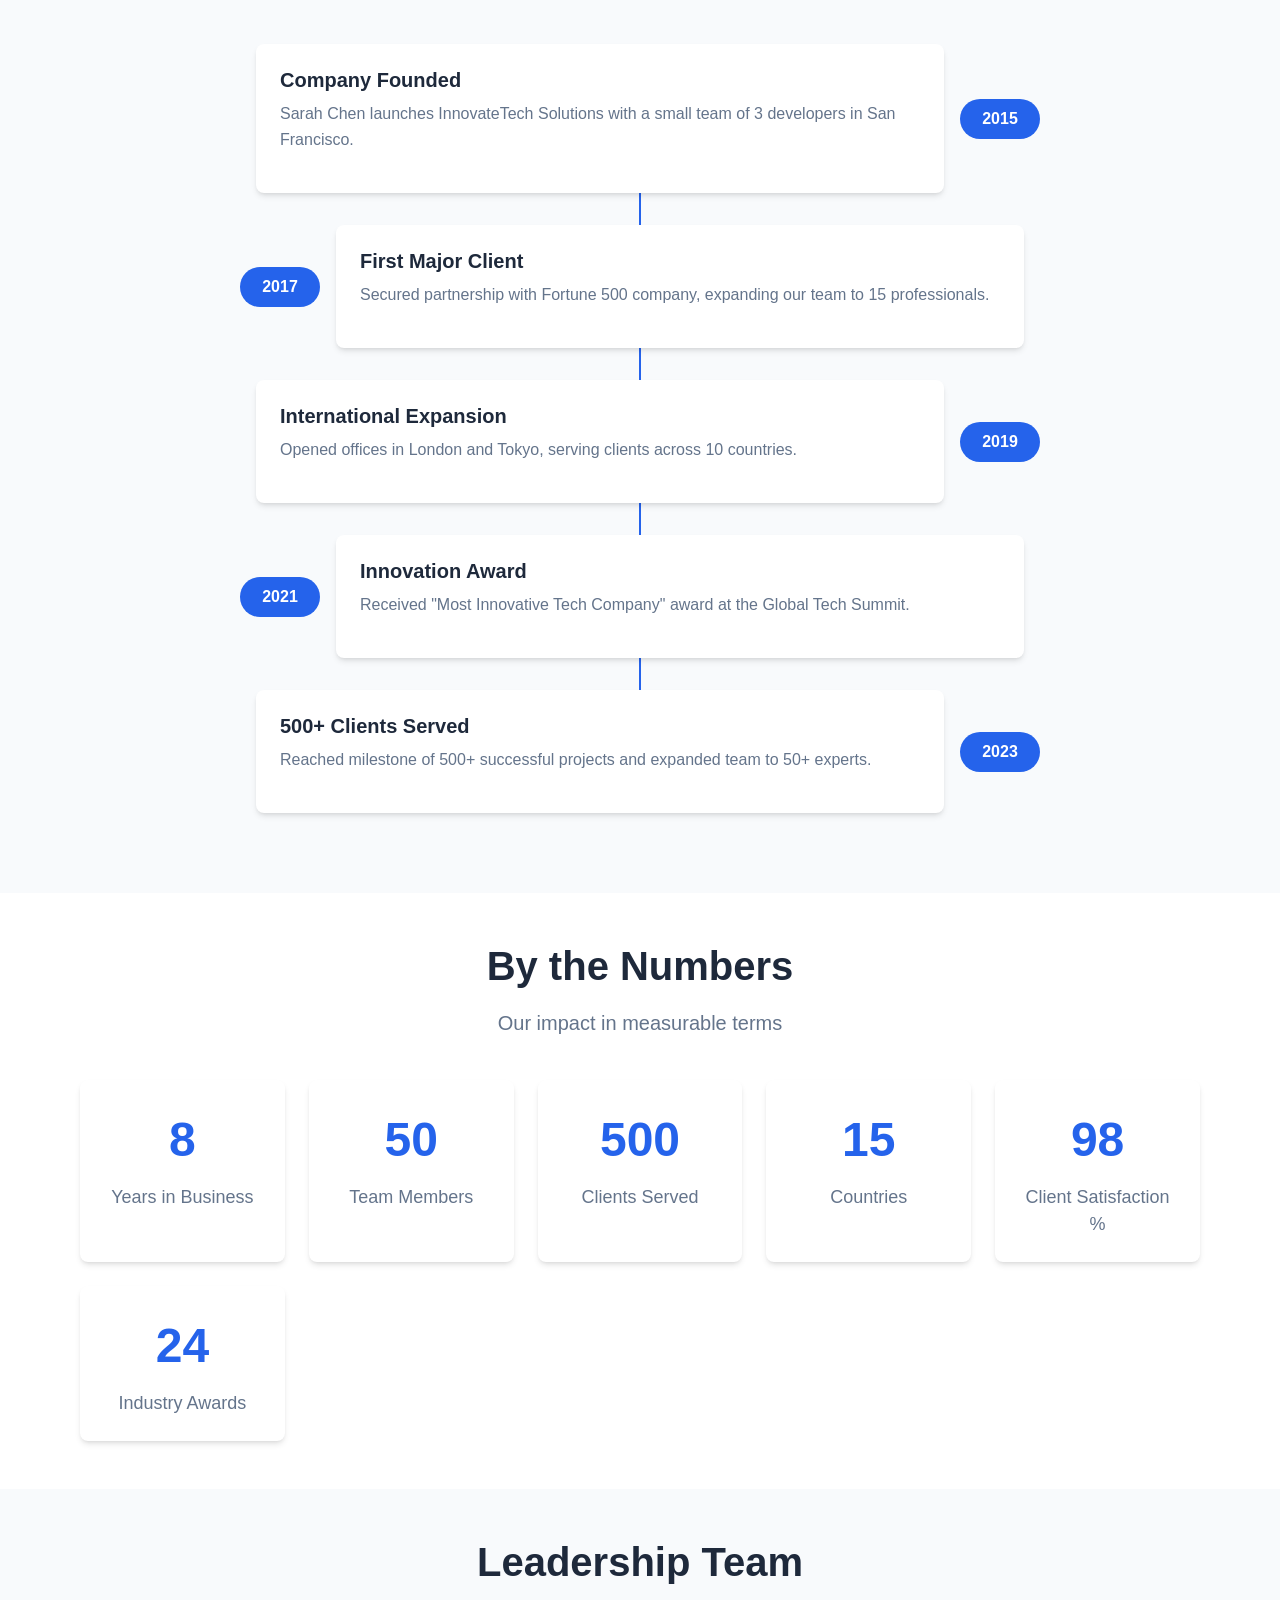
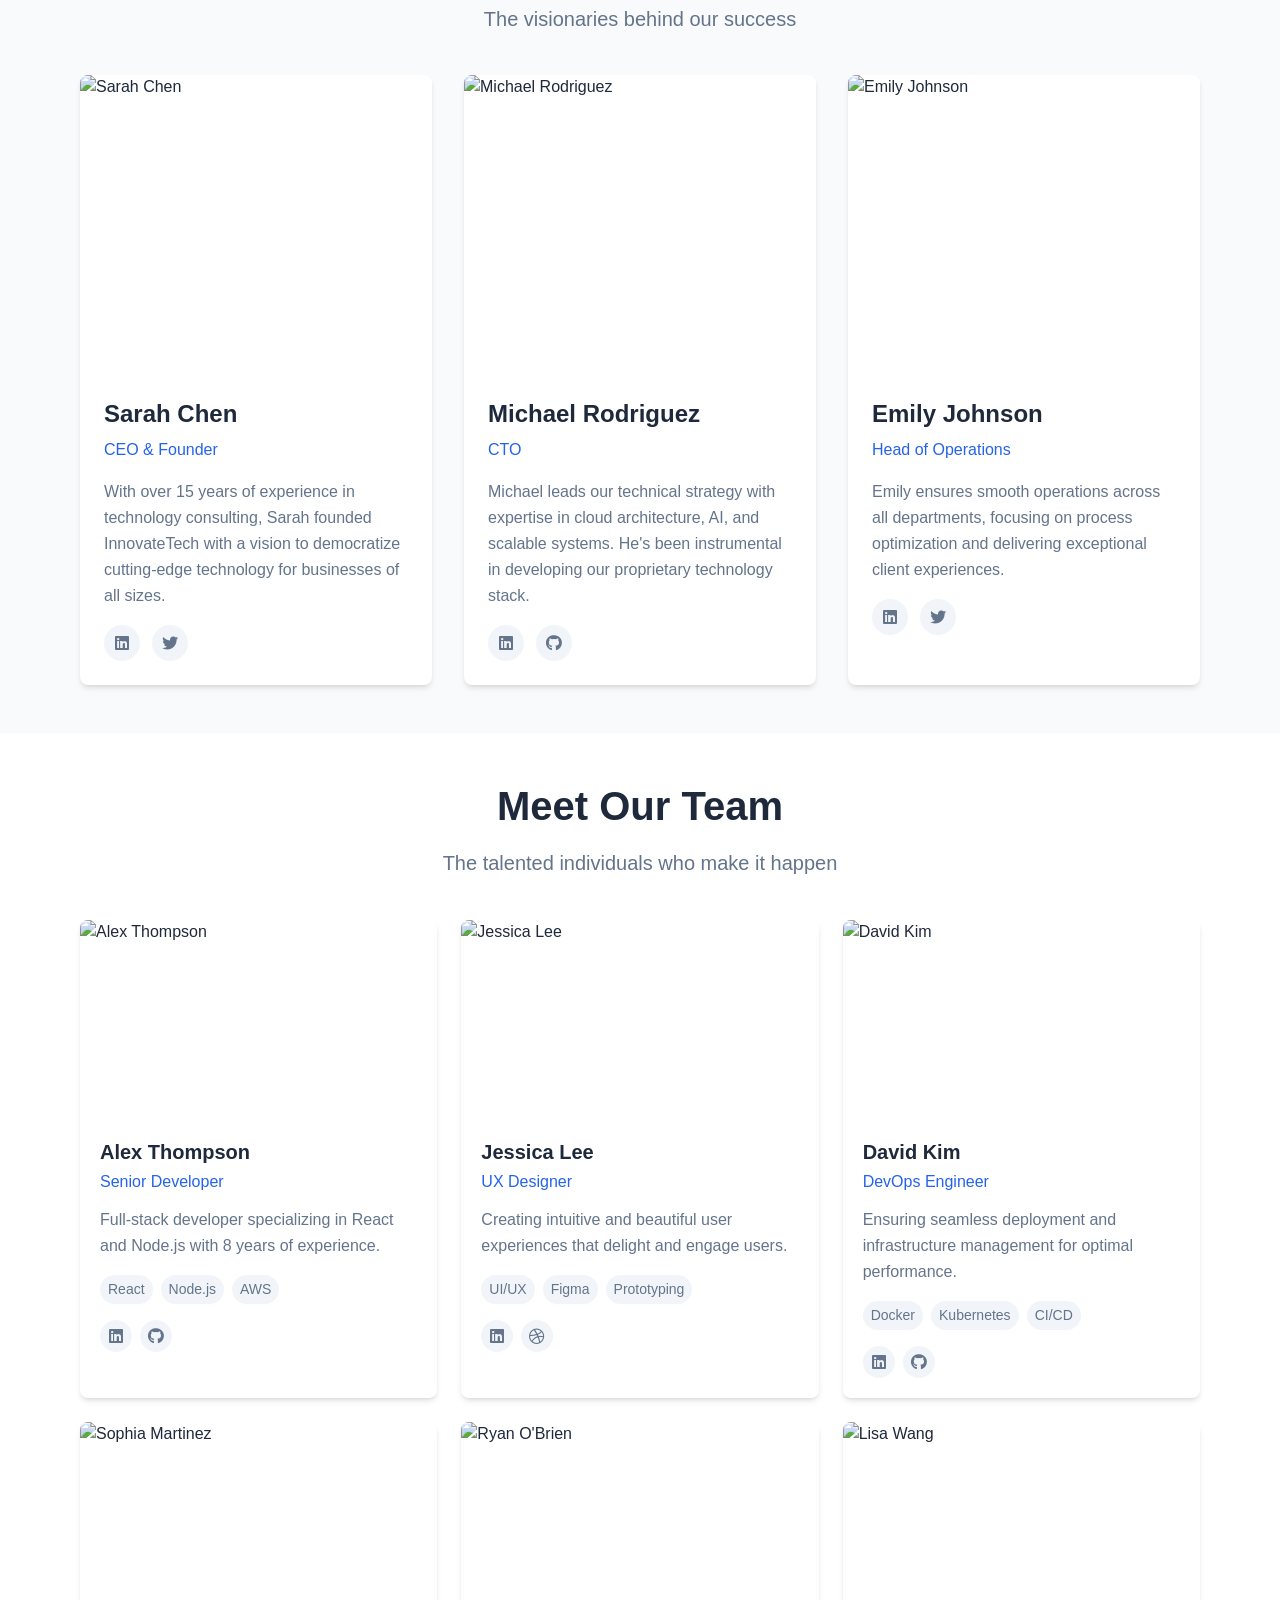
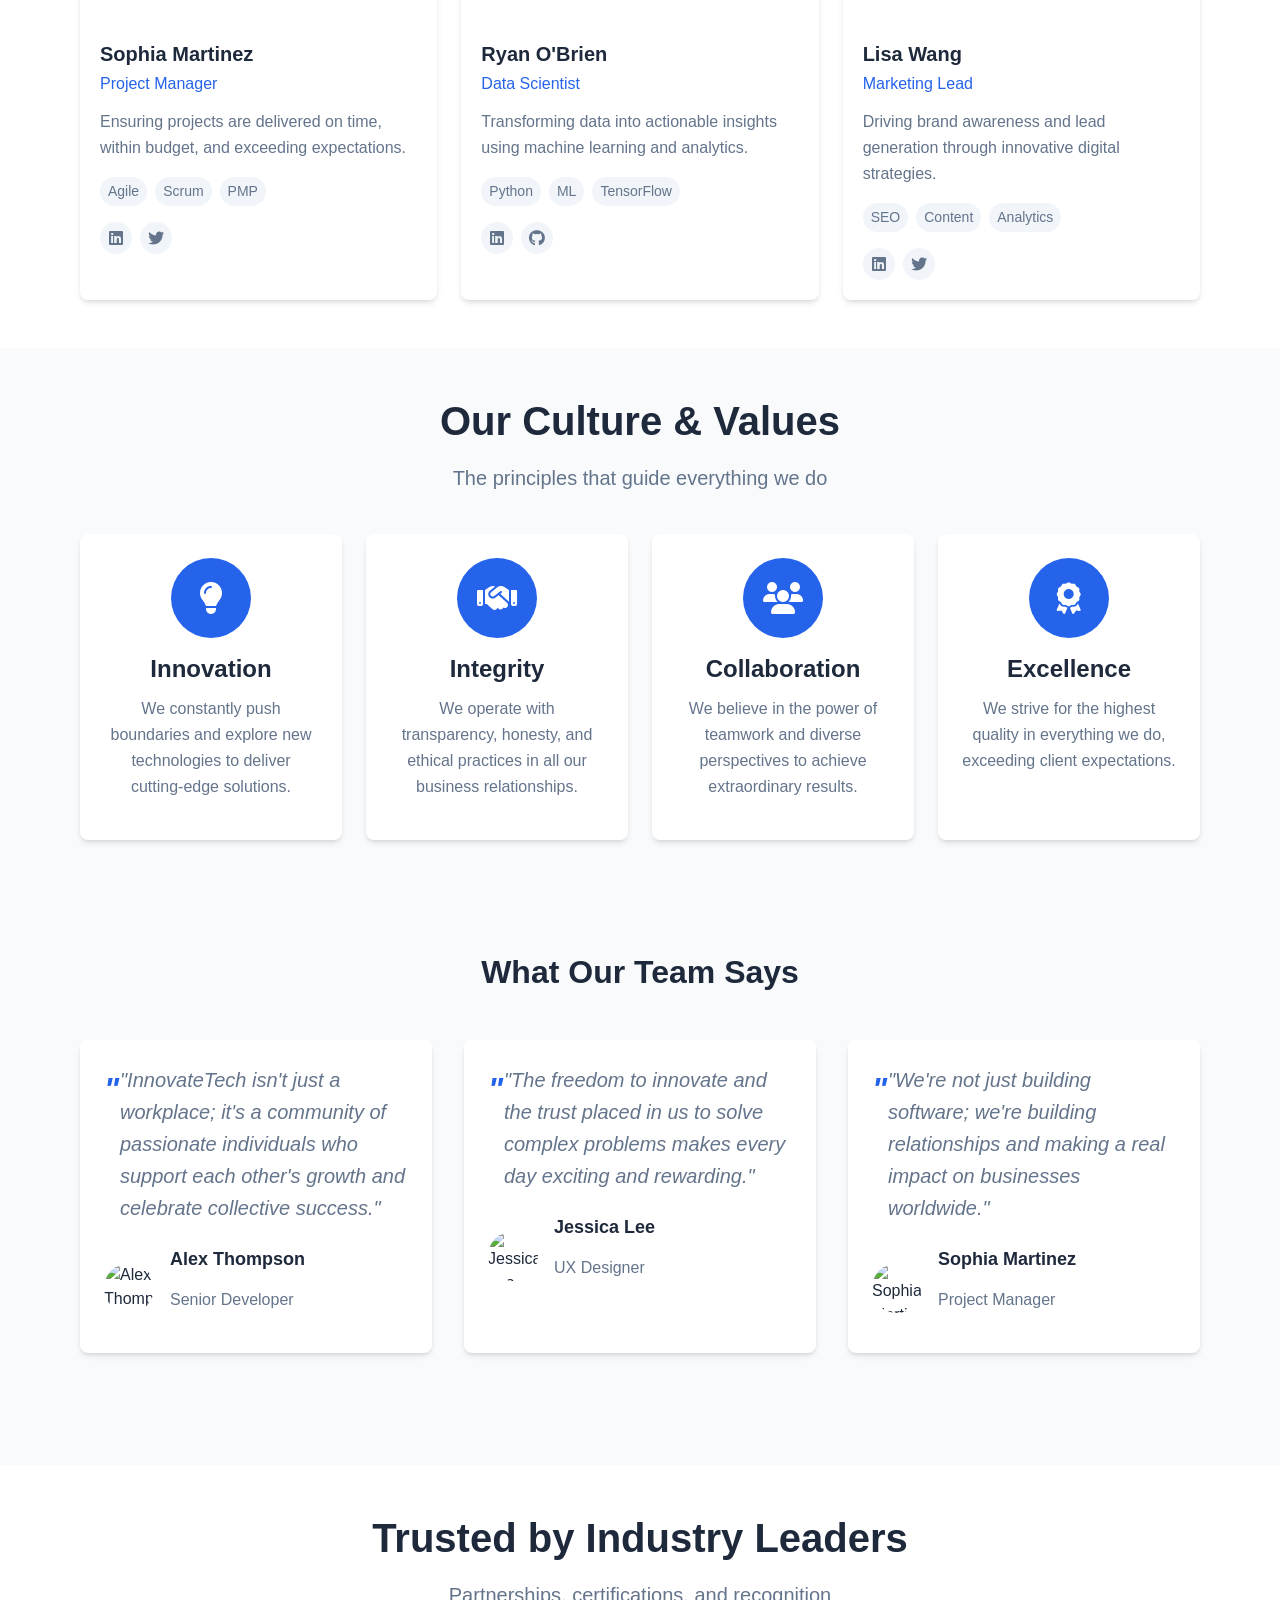
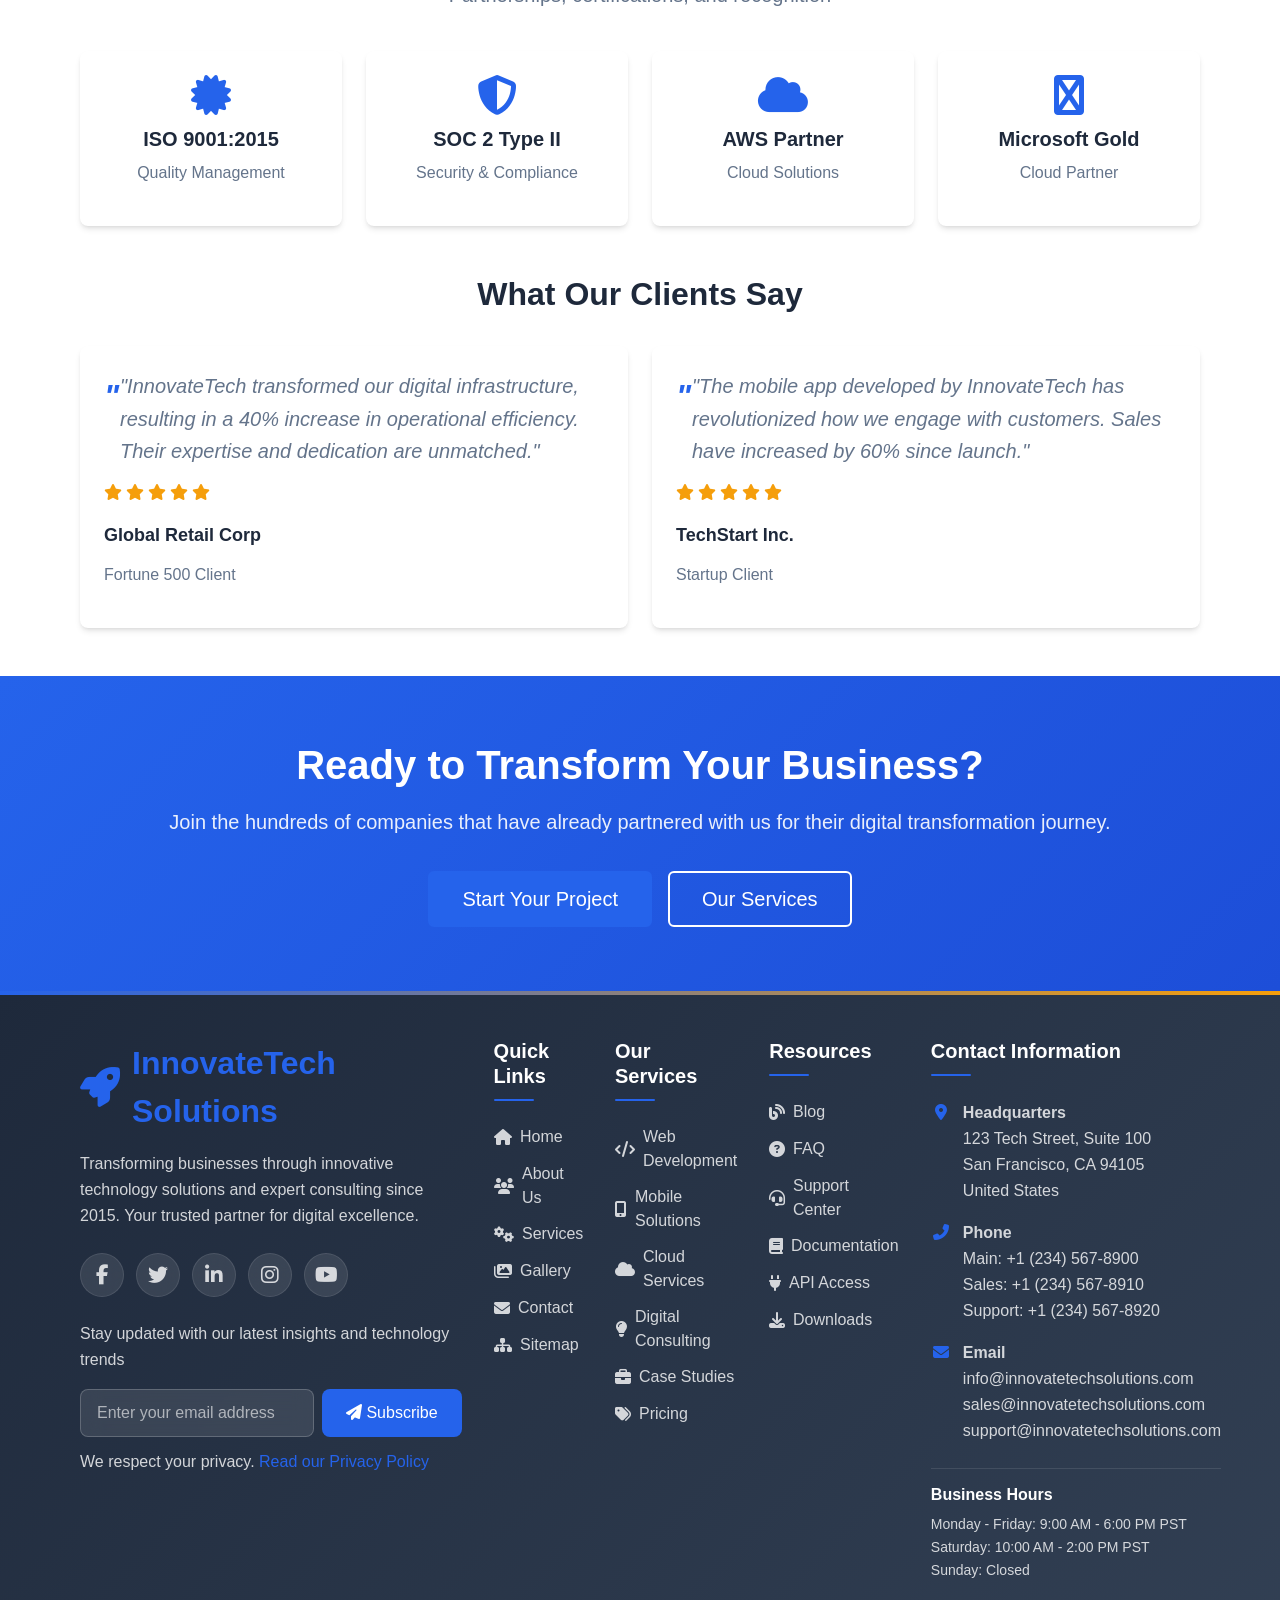
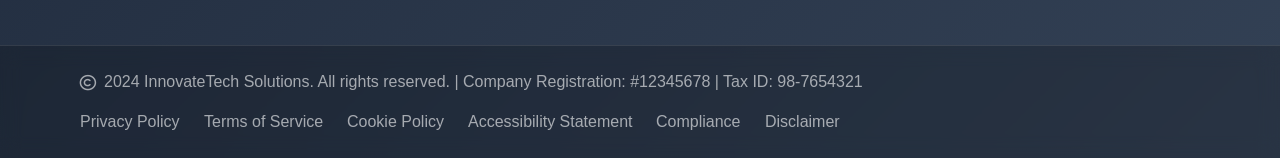
==== commit 4299f016: "Task 9: Add comprehensive footer with company information and social media links - Implemented 5-col" ====
--- a/about.html
+++ b/about.html
@@ -620,65 +620,164 @@
         </section>
     </main>
 
-    <!-- Footer -->
-    <footer class="footer">
+    <!-- Comprehensive Footer -->
+    <footer class="footer" role="contentinfo">
         <div class="container">
             <div class="footer-content">
+                <!-- Company Information Section -->
                 <div class="footer-section">
-                    <div class="footer-brand">
+                    <a href="index.html" class="footer-brand" aria-label="InnovateTech Solutions - Home">
                         <i class="fas fa-rocket"></i>
-                        <span>InnovateTech</span>
-                    </div>
-                    <p>Transforming businesses through innovative technology solutions since 2015.</p>
-                    <div class="footer-social">
-                        <a href="#" aria-label="Facebook"><i class="fab fa-facebook"></i></a>
-                        <a href="#" aria-label="Twitter"><i class="fab fa-twitter"></i></a>
-                        <a href="#" aria-label="LinkedIn"><i class="fab fa-linkedin"></i></a>
-                        <a href="#" aria-label="Instagram"><i class="fab fa-instagram"></i></a>
-                    </div>
-                </div>
-                
+                        <span>InnovateTech Solutions</span>
+                    </a>
+                    <p class="footer-description">
+                        Transforming businesses through innovative technology solutions and expert consulting since 2015. Your trusted partner for digital excellence.
+                    </p>
+                    
+                    <!-- Social Media Links -->
+                    <div class="footer-social" role="navigation" aria-label="Social media links">
+                        <a href="https://facebook.com/innovatetechsolutions" target="_blank" rel="noopener noreferrer" aria-label="Facebook">
+                            <i class="fab fa-facebook-f"></i>
+                        </a>
+                        <a href="https://twitter.com/innovatetechsolutions" target="_blank" rel="noopener noreferrer" aria-label="Twitter">
+                            <i class="fab fa-twitter"></i>
+                        </a>
+                        <a href="https://linkedin.com/company/innovatetechsolutions" target="_blank" rel="noopener noreferrer" aria-label="LinkedIn">
+                            <i class="fab fa-linkedin-in"></i>
+                        </a>
+                        <a href="https://instagram.com/innovatetechsolutions" target="_blank" rel="noopener noreferrer" aria-label="Instagram">
+                            <i class="fab fa-instagram"></i>
+                        </a>
+                        <a href="https://youtube.com/innovatetechsolutions" target="_blank" rel="noopener noreferrer" aria-label="YouTube">
+                            <i class="fab fa-youtube"></i>
+                        </a>
+                    </div>
+                    
+                    <!-- Newsletter Signup -->
+                    <div class="footer-newsletter">
+                        <p>Stay updated with our latest insights and technology trends</p>
+                        <form class="newsletter-form" action="#" method="post" aria-label="Newsletter signup">
+                            <input type="email" class="newsletter-input" placeholder="Enter your email address" required aria-label="Email address">
+                            <button type="submit" class="newsletter-btn" aria-label="Subscribe to newsletter">
+                                <i class="fas fa-paper-plane"></i> Subscribe
+                            </button>
+                        </form>
+                        <p class="newsletter-privacy">
+                            We respect your privacy. <a href="#privacy-policy">Read our Privacy Policy</a>
+                        </p>
+                    </div>
+                </div>
+                
+                <!-- Quick Links Section -->
                 <div class="footer-section">
                     <h4>Quick Links</h4>
-                    <ul>
-                        <li><a href="index.html">Home</a></li>
-                        <li><a href="about.html">About Us</a></li>
-                        <li><a href="activities.html">Services</a></li>
-                        <li><a href="gallery.html">Gallery</a></li>
-                        <li><a href="contact.html">Contact</a></li>
+                    <ul class="footer-links" role="navigation" aria-label="Quick navigation">
+                        <li><a href="index.html"><i class="fas fa-home"></i> Home</a></li>
+                        <li><a href="about.html"><i class="fas fa-users"></i> About Us</a></li>
+                        <li><a href="activities.html"><i class="fas fa-cogs"></i> Services</a></li>
+                        <li><a href="gallery.html"><i class="fas fa-images"></i> Gallery</a></li>
+                        <li><a href="contact.html"><i class="fas fa-envelope"></i> Contact</a></li>
+                        <li><a href="#sitemap"><i class="fas fa-sitemap"></i> Sitemap</a></li>
                     </ul>
                 </div>
                 
+                <!-- Services Section -->
                 <div class="footer-section">
-                    <h4>Services</h4>
-                    <ul>
-                        <li><a href="activities.html#web-development">Web Development</a></li>
-                        <li><a href="activities.html#mobile-solutions">Mobile Solutions</a></li>
-                        <li><a href="activities.html#cloud-services">Cloud Services</a></li>
-                        <li><a href="activities.html#digital-consulting">Digital Consulting</a></li>
+                    <h4>Our Services</h4>
+                    <ul class="footer-links" role="navigation" aria-label="Services navigation">
+                        <li><a href="activities.html#web-development"><i class="fas fa-code"></i> Web Development</a></li>
+                        <li><a href="activities.html#mobile-solutions"><i class="fas fa-mobile-alt"></i> Mobile Solutions</a></li>
+                        <li><a href="activities.html#cloud-services"><i class="fas fa-cloud"></i> Cloud Services</a></li>
+                        <li><a href="activities.html#digital-consulting"><i class="fas fa-lightbulb"></i> Digital Consulting</a></li>
+                        <li><a href="#case-studies"><i class="fas fa-briefcase"></i> Case Studies</a></li>
+                        <li><a href="#pricing"><i class="fas fa-tags"></i> Pricing</a></li>
                     </ul>
                 </div>
                 
+                <!-- Resources Section -->
                 <div class="footer-section">
-                    <h4>Contact Info</h4>
-                    <ul class="contact-info">
-                        <li><i class="fas fa-map-marker-alt"></i> 123 Tech Street, San Francisco, CA 94105</li>
-                        <li><i class="fas fa-phone"></i> +1 (555) 123-4567</li>
-                        <li><i class="fas fa-envelope"></i> info@innovatech.com</li>
+                    <h4>Resources</h4>
+                    <ul class="footer-links" role="navigation" aria-label="Resources navigation">
+                        <li><a href="#blog"><i class="fas fa-blog"></i> Blog</a></li>
+                        <li><a href="#faq"><i class="fas fa-question-circle"></i> FAQ</a></li>
+                        <li><a href="#support"><i class="fas fa-headset"></i> Support Center</a></li>
+                        <li><a href="#documentation"><i class="fas fa-book"></i> Documentation</a></li>
+                        <li><a href="#api"><i class="fas fa-plug"></i> API Access</a></li>
+                        <li><a href="#downloads"><i class="fas fa-download"></i> Downloads</a></li>
                     </ul>
                 </div>
-            </div>
-            
-            <div class="footer-bottom">
-                <p>&copy; 2024 InnovateTech Solutions. All rights reserved.</p>
-                <div class="footer-bottom-links">
-                    <a href="#">Privacy Policy</a>
-                    <a href="#">Terms of Service</a>
-                    <a href="#">Cookie Policy</a>
+                
+                <!-- Contact Information Section -->
+                <div class="footer-section">
+                    <h4>Contact Information</h4>
+                    <ul class="footer-contact" role="navigation" aria-label="Contact information">
+                        <li>
+                            <i class="fas fa-map-marker-alt"></i>
+                            <div>
+                                <strong>Headquarters</strong><br>
+                                123 Tech Street, Suite 100<br>
+                                San Francisco, CA 94105<br>
+                                United States
+                            </div>
+                        </li>
+                        <li>
+                            <i class="fas fa-phone-alt"></i>
+                            <div>
+                                <strong>Phone</strong><br>
+                                Main: <a href="tel:+1234567890">+1 (234) 567-8900</a><br>
+                                Sales: <a href="tel:+1234567891">+1 (234) 567-8910</a><br>
+                                Support: <a href="tel:+1234567892">+1 (234) 567-8920</a>
+                            </div>
+                        </li>
+                        <li>
+                            <i class="fas fa-envelope"></i>
+                            <div>
+                                <strong>Email</strong><br>
+                                <a href="mailto:info@innovatetechsolutions.com">info@innovatetechsolutions.com</a><br>
+                                <a href="mailto:sales@innovatetechsolutions.com">sales@innovatetechsolutions.com</a><br>
+                                <a href="mailto:support@innovatetechsolutions.com">support@innovatetechsolutions.com</a>
+                            </div>
+                        </li>
+                    </ul>
+                    
+                    <!-- Business Hours -->
+                    <div class="footer-hours">
+                        <h5>Business Hours</h5>
+                        <p>
+                            Monday - Friday: 9:00 AM - 6:00 PM PST<br>
+                            Saturday: 10:00 AM - 2:00 PM PST<br>
+                            Sunday: Closed
+                        </p>
+                    </div>
+                </div>
+            </div>
+        </div>
+        
+        <!-- Footer Bottom -->
+        <div class="footer-bottom">
+            <div class="container">
+                <div class="footer-bottom-content">
+                    <div class="footer-copyright">
+                        <i class="far fa-copyright"></i> 2024 InnovateTech Solutions. All rights reserved. | 
+                        Company Registration: #12345678 | Tax ID: 98-7654321
+                    </div>
+                    <div class="footer-bottom-links" role="navigation" aria-label="Legal links">
+                        <a href="#privacy-policy">Privacy Policy</a>
+                        <a href="#terms-of-service">Terms of Service</a>
+                        <a href="#cookie-policy">Cookie Policy</a>
+                        <a href="#accessibility">Accessibility Statement</a>
+                        <a href="#compliance">Compliance</a>
+                        <a href="#disclaimer">Disclaimer</a>
+                    </div>
                 </div>
             </div>
         </div>
     </footer>
+    
+    <!-- Back to Top Button -->
+    <button class="back-to-top" id="backToTop" aria-label="Back to top" tabindex="0">
+        <i class="fas fa-arrow-up"></i>
+    </button>
 
     <script src="js/main.js"></script>
     <script>
